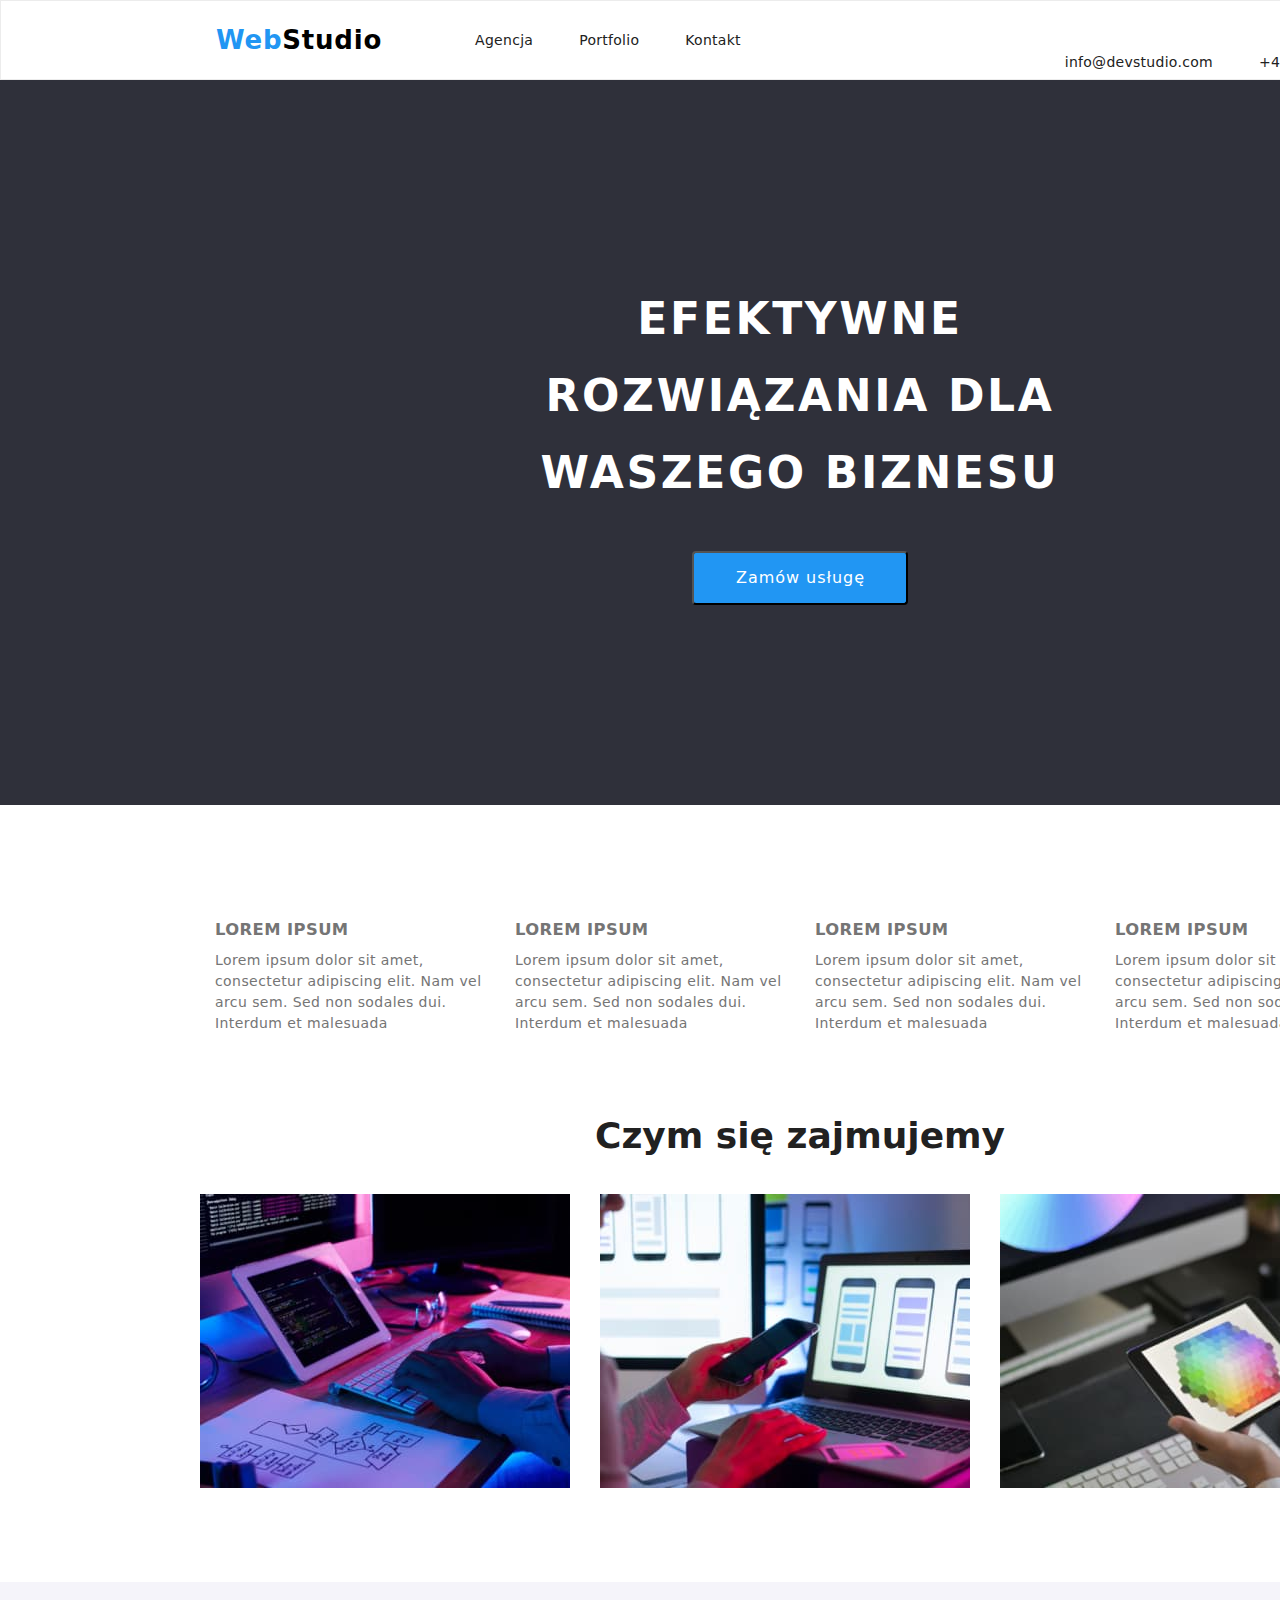
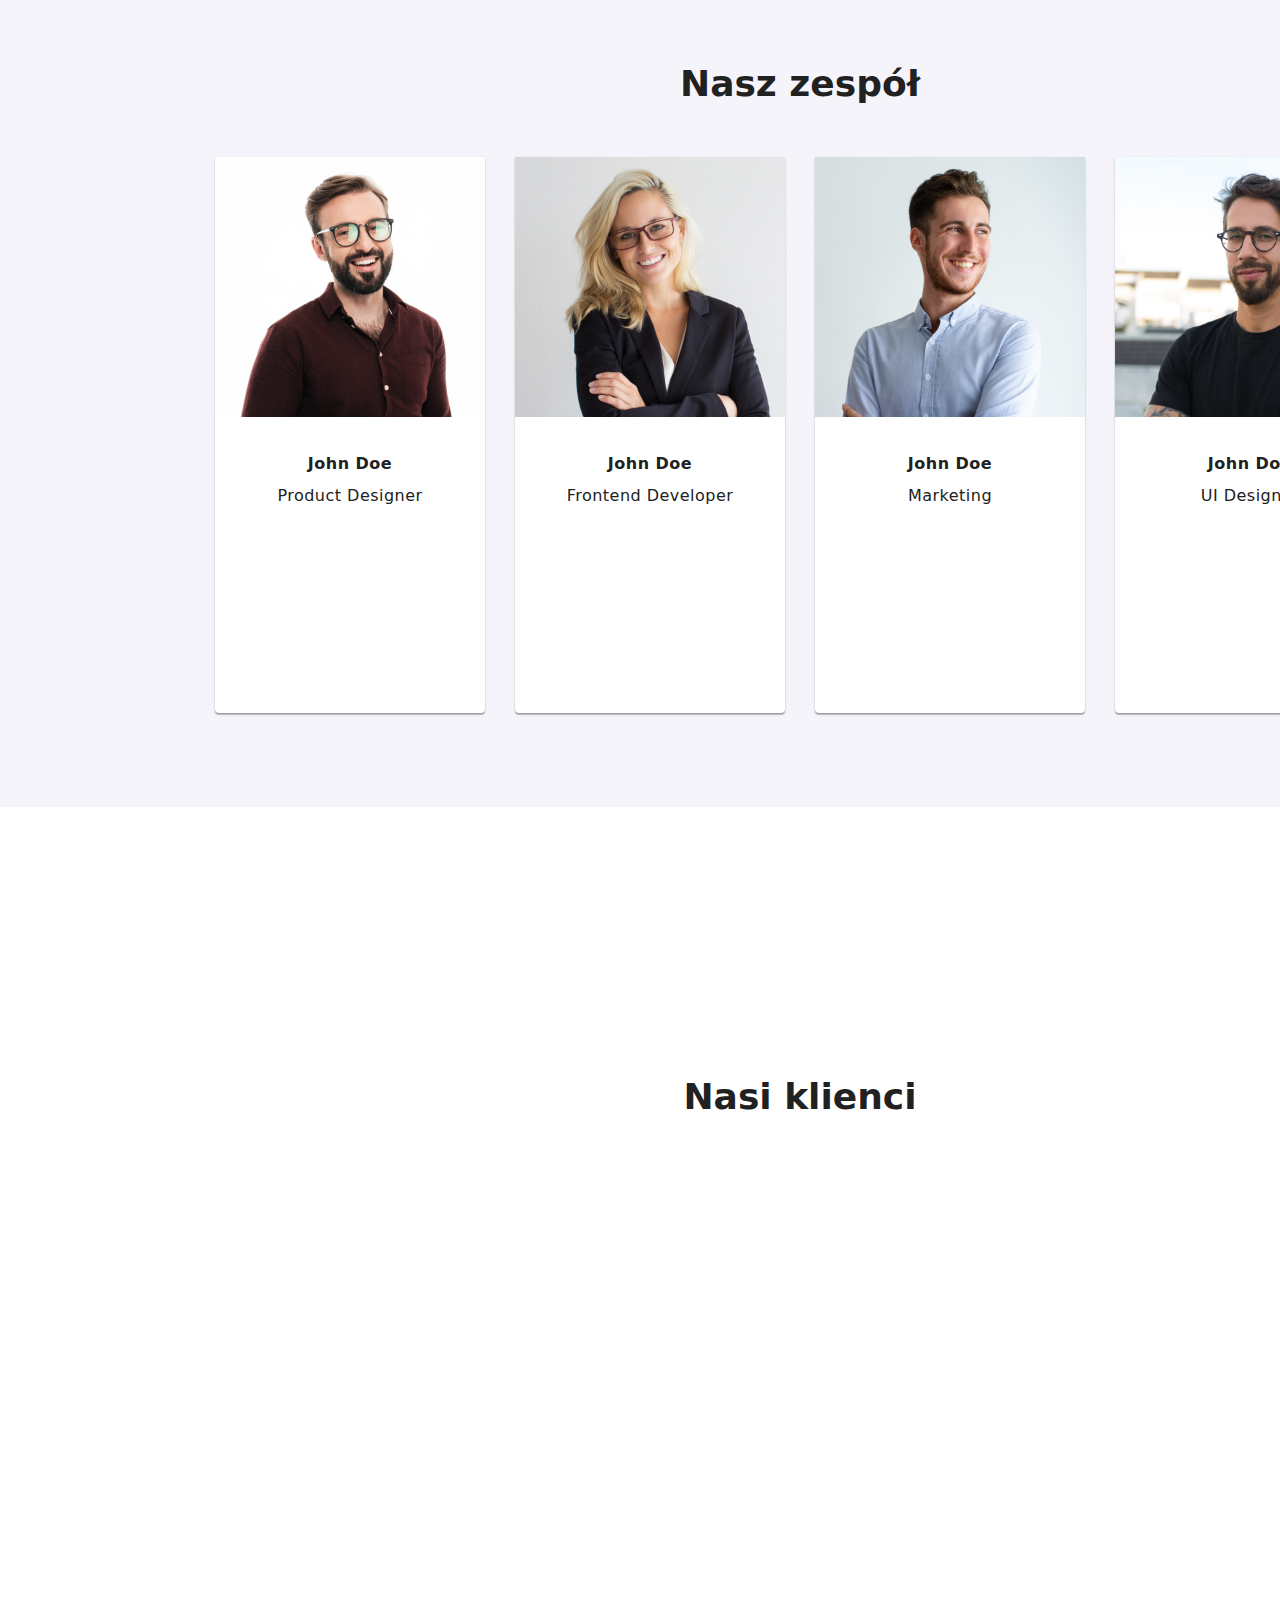
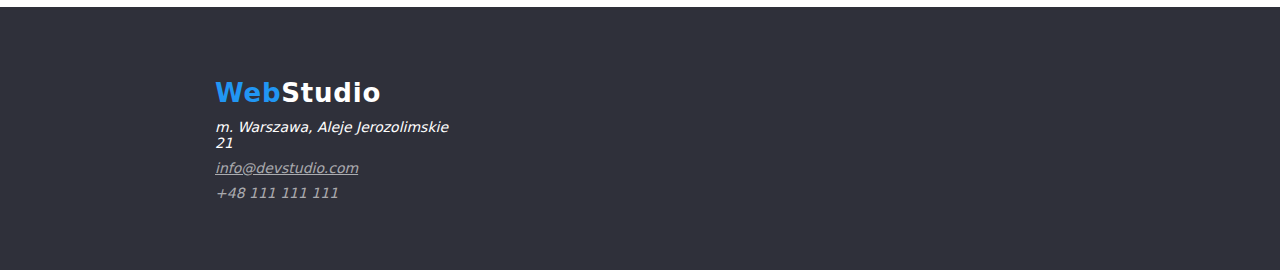
==== index.html @ 296b3e36 "hw4 update2" ====
<!DOCTYPE html>
<html lang="pl">
  <head>
    <meta charset="UTF-8" />
    <meta http-equiv="X-UA-Compatible" content="IE=edge" />
    <meta name="vievport" content="width=device-width, initial-scale=1.0" />
    <title>Studio</title>
    <link rel="preconnect" href="https://fonts.googleapis.com" />
    <link rel="preconnect" href="https://fonts.gstatic.com" crossorigin />
    <link
      href="https://fonts.googleapis.com/css2?family=Raleway:wght@700&family=Roboto:wght@400;500;700;900&display=swap"
      rel="stylesheet"
    />
    <link
      rel="stylesheet"
      href="https://cdnjs.cloudflare.com/ajax/libs/modern-normalize/1.1.0/modern-normalize.min.css"
      integrity="sha512-wpPYUAdjBVSE4KJnH1VR1HeZfpl1ub8YT/NKx4PuQ5NmX2tKuGu6U/JRp5y+Y8XG2tV+wKQpNHVUX03MfMFn9Q=="
      crossorigin="anonymous"
      referrerpolicy="no-referrer"
    />
    <link rel="stylesheet" href="./css/styles.css" />
    <link rel="stylesheet" href="./css/modern-normalize.min.css" />
  </head>

  <body>
    <header>
      <div class="navbar">
        <div class="logo-nav">
          <div class="logo-box">
            <a href="./index.html" class="top-brand-link"
              ><span class="brand-color">Web</span>Studio</a
            >
          </div>

          <nav class="nav-link-box">
            <a class="top-link" href="./index.html">Agencja</a>
            <a class="top-link" href="./portfolio.html">Portfolio</a>
            <a class="top-link" href="./kontakt">Kontakt</a>
          </nav>
        </div>
        <div class="contact-link-box">
          <div class="container">
            <svg class="icon" width="16" height="12">
              <use
                href="./goit-markup-hw-04/images/SVG/icons.svg#icon-envelope"
              ></use>
            </svg>
            <a class="top-link" href="mailto:info@devstudio.com"
              >info@devstudio.com</a
            >
          </div>
          <div>
            <svg class="icon" width="16" height="12">
              <use
                href="./goit-markup-hw-04/images/SVG/icons.svg#icon-smartphone"
              ></use>
            </svg>
            <a class="top-link" href="tel:0048111111111">+48111111111</a>
          </div>
        </div>
      </div>
    </header>

    <main>
      <section class="big-black-box">
        <div class="bigest-text">
          <h1>efektywne rozwiązania dla waszego biznesu</h1>
        </div>
        <button class="studio-button" type="button">Zamów usługę</button>
      </section>
      <section class="our-strengths">
        <div class="notes">
          <h3><b>LOREM IPSUM</b></h3>
          <p>
            Lorem ipsum dolor sit amet, consectetur adipiscing elit. Nam vel
            arcu sem. Sed non sodales dui. Interdum et malesuada
          </p>
        </div>
        <div class="notes">
          <h3><b>LOREM IPSUM</b></h3>
          <p>
            Lorem ipsum dolor sit amet, consectetur adipiscing elit. Nam vel
            arcu sem. Sed non sodales dui. Interdum et malesuada
          </p>
        </div>
        <div class="notes">
          <h3><b>LOREM IPSUM</b></h3>
          <p>
            Lorem ipsum dolor sit amet, consectetur adipiscing elit. Nam vel
            arcu sem. Sed non sodales dui. Interdum et malesuada
          </p>
        </div>
        <div class="notes">
          <h3><b>LOREM IPSUM</b></h3>
          <p>
            Lorem ipsum dolor sit amet, consectetur adipiscing elit. Nam vel
            arcu sem. Sed non sodales dui. Interdum et malesuada
          </p>
        </div>
      </section>
      <section class="workscope">
        <h2>Czym się zajmujemy</h2>
        <div class="list-of-activities">
          <img
            alt="programer-working-his-desk-office"
            width="370"
            height="294"
            src="images/main-page/n1.jpg"
          />

          <img
            alt="designers-are-developing-application-smartphones-team-creators-is-working-interface-mobile-phones"
            width="370"
            height="294"
            src="images/main-page/n2.jpg"
          />

          <img
            alt="creative-artist-web-design-with-working-colour-selection-graphic-tablet"
            width="370"
            height="294"
            src="images/main-page/n3.jpg"
          />
        </div>
      </section>

      <section class="our-crew">
        <h2>Nasz zespół</h2>
        <div class="list-of-our-crew">
          <div class="oc">
            <img
              alt="picture-of-a-man"
              width="270"
              height="260"
              src="images/main-page/img.jpg"
            />
            <h4>John Doe</h4>
            <p class="oct">Product Designer</p>
            <svg class="icon" width="20px" height="20px">
              <use
                href="./goit-markup-hw-04/images/SVG/icons.svg#icon-instagram-2"
              ></use>
            </svg>
            <svg class="icon" width="20px" height="16.25px">
              <use
                href="./goit-markup-hw-04/images/SVG/icons.svg#icon-twitter-1"
              ></use>
            </svg>
            <svg class="icon" width="10px" height="20px">
              <use
                href="./goit-markup-hw-04/images/SVG/icons.svg#icon-facebook-1"
              ></use>
            </svg>
            <svg class="icon" width="20px" height="20px">
              <use
                href="./goit-markup-hw-04/images/SVG/icons.svg#icon-linkedin-1"
              ></use>
            </svg>
          </div>
          <div class="oc">
            <img
              alt="picture-of-a-woman"
              width="270"
              height="260"
              src="images/main-page/img-1.jpg"
            />
            <h4>John Doe</h4>
            <p class="oct">Frontend Developer</p>
            <svg class="icon" width="20px" height="20px">
              <use
                href="./goit-markup-hw-04/images/SVG/icons.svg#icon-instagram-2"
              ></use>
            </svg>
            <svg class="icon" width="20px" height="16.25px">
              <use
                href="./goit-markup-hw-04/images/SVG/icons.svg#icon-twitter-1"
              ></use>
            </svg>
            <svg class="icon" width="10px" height="20px">
              <use
                href="./goit-markup-hw-04/images/SVG/icons.svg#icon-facebook-1"
              ></use>
            </svg>
            <svg class="icon" width="20px" height="20px">
              <use
                href="./goit-markup-hw-04/images/SVG/icons.svg#icon-linkedin-1"
              ></use>
            </svg>
          </div>
          <div class="oc">
            <img
              alt="picture-of-a-man2"
              width="270"
              height="260"
              src="images/main-page/img-2.jpg"
            />
            <h4>John Doe</h4>
            <p class="oct">Marketing</p>
            <svg class="icon" width="20px" height="20px">
              <use
                href="./goit-markup-hw-04/images/SVG/icons.svg#icon-instagram-2"
              ></use>
            </svg>
            <svg class="icon" width="20px" height="16.25px">
              <use
                href="./goit-markup-hw-04/images/SVG/icons.svg#icon-twitter-1"
              ></use>
            </svg>
            <svg class="icon" width="10px" height="20px">
              <use
                href="./goit-markup-hw-04/images/SVG/icons.svg#icon-facebook-1"
              ></use>
            </svg>
            <svg class="icon" width="20px" height="20px">
              <use
                href="./goit-markup-hw-04/images/SVG/icons.svg#icon-linkedin-1"
              ></use>
            </svg>
          </div>
          <div class="oc">
            <img
              alt="picture-of-a-man3"
              width="270"
              height="260"
              src="images/main-page/img-3.jpg"
            />
            <h4>John Doe</h4>
            <p class="oct">UI Designer</p>
            <svg class="icon" width="20px" height="20px">
              <use
                href="./goit-markup-hw-04/images/SVG/icons.svg#icon-instagram-2"
              ></use>
            </svg>
            <svg class="icon" width="20px" height="16.25px">
              <use
                href="./goit-markup-hw-04/images/SVG/icons.svg#icon-twitter-1"
              ></use>
            </svg>
            <svg class="icon" width="10px" height="20px">
              <use
                href="./goit-markup-hw-04/images/SVG/icons.svg#icon-facebook-1"
              ></use>
            </svg>
            <svg class="icon" width="20px" height="20px">
              <use
                href="./goit-markup-hw-04/images/SVG/icons.svg#icon-linkedin-1"
              ></use>
            </svg>
          </div>
        </div>
      </section>
      
      <section class="our-customers">
        <h2>Nasi klienci</h2>
        <div class="container">
          <svg class="icon" width="106px" height="60px">
            <use
              href="./goit-markup-hw-04/images/SVG/icons.svg#icon-Logo"
            ></use>
          </svg>
          <svg class="icon" width="106px" height="60px">
            <use
              href="./goit-markup-hw-04/images/SVG/icons.svg#icon-Logo-1"
            ></use>
          </svg>
          <svg class="icon" width="106px" height="60px">
            <use
              href="./goit-markup-hw-04/images/SVG/icons.svg#icon-Logo-2"
            ></use>
          </svg>
          <svg class="icon" width="106px" height="60px">
            <use
              href="./goit-markup-hw-04/images/SVG/icons.svg#icon-Logo-3"
            ></use>
          </svg>
          <svg class="icon" width="106px" height="60px">
            <use
              href="./goit-markup-hw-04/images/SVG/icons.svg#icon-Logo-4"
            ></use>
          </svg>
          <svg class="icon" width="106px" height="60px">
            <use
              href="./goit-markup-hw-04/images/SVG/icons.svg#icon-Logo-5"
            ></use>
          </svg>
        </div>
      </section>
    </main>
    <footer class="little-black-box">
      <div class="container">
        <div class="bottom-things">
          <a href="./index.html" class="bottom-brand-link"
            ><span class="brand-color">Web</span>Studio</a
          >
          <address>
            <p style="color: #ffffff">m. Warszawa, Aleje Jerozolimskie 21</p>
            <p>
              <a
                class="bottom-link"
                style="text-decoration: underline"
                href="mailto:info@devstudio.com"
                >info@devstudio.com</a
              >
            </p>
            <p>
              <a class="bottom-link" href="tel:0048111111111"
                >+48 111 111 111</a
              >
            </p>
          </address>
        </div>
      </div>
    </footer>
  </body>
</html>
---- css/styles.css ----
:root {
  --main-font-color: #212121;
  --secondary-font-color: #757575;
  --brand-color: #2196f3;
  --logo-black-font-color: #000000;
  --logo-white-font-color: #ffffff;
  --black-box-color: #2f303a;
  --our-crew-background: #f5f4fa;
  --focus-color: palevioletred;
  --footer-contact-link-color: #ffffff99;
  --navbar-border-color: #ececec;
}

* {
  box-sizing: border-box;
  margin: 0px;
}

body {
  color: var(--main-font-color);
  font-family: "Roboto", sans-serif;
  font-size: 14px;
  line-height: 16px;
  min-height: 100%;
  width: 1600px;
  margin: 0 auto;
}

.container {
  margin: 0px auto;
  max-width: 1200px;
}

ul {
  list-style-type: none;
}

h1 {
  text-transform: uppercase;
  letter-spacing: 0.06em;
  text-align: center;
  font-weight: 900;
  font-size: 44px;
  line-height: 1.75em;
  color: var(--logo-white-font-color);
}

h2 {
  text-align: center;
  font-size: 36px;
  padding-top: 94px;
  padding-bottom: 50px;
  margin: 0px;
}
h3 {
  text-align: left;
  padding-bottom: 10px;
  text-decoration: solid;
  padding-top: 20px;
}
h4 {
  margin-top: 30px;
  margin-bottom: 10px;
  text-decoration: solid;
}
/*navbar and links start*/

.navbar {
  display: flex;
  flex-direction: row;
  justify-content: space-between;

  align-items: center;
  height: 80px;
  border: 1px solid var(--navbar-border-color);
  margin: 0;
}
.contact-link-box {
  display: flex;
  padding: 0px 227px;
  column-gap: 46px;
  font-weight: 500;
  letter-spacing: 0.02em;
}
.contact-link-box a {
  color: var(--main-font-color);
}
.nav-link-box {
  display: flex;
  flex-direction: row;
  align-items: flex-end;
  column-gap: 46px;
  font-weight: 500;
  letter-spacing: 0.02em;
  margin: 0;
  padding-left: 93px;
}
.nav-link-box a {
  color: var(--main-font-color);
}

.top-brand-link {
  font-weight: 700;
  font-size: 26px;
  line-height: 2em;
  letter-spacing: 0.03em;
  color: var(--logo-black-font-color);
}
.bottom-brand-link {
  text-decoration: none;
  font-weight: 700;
  font-size: 26px;
  line-height: 2em;
  letter-spacing: 0.03em;
  color: var(--logo-white-font-color);
}

.top-link {
  text-decoration: none;
}
a.top-link:hover {
  color: var(--brand-color);
}
a.top-link:active {
  color: var(--brand-color);
}
a.top-link:focus {
  color: var(--focus-color);
}

a.bottom-link {
  color: var(--footer-contact-link-color);
  text-decoration: none;
}
a.bottom-link:hover {
  color: var(--brand-color);
}
a.bottom-link:active {
  color: var(--brand-color);
}
a.bottom-link:focus {
  color: var(--focus-color);
}

.logo-box a {
  display: flex;
  align-items: center;
  text-decoration: none;
  padding-left: 215px;

  /*padding-top: 24px;
  padding-bottom: 25px;
  padding-left: 15px;
  width: 145px;
  height: 31px;*/
}
.logo-nav {
  display: flex;
  flex-direction: row;
  align-items: center;
}

.navbar .nav-link-box a {
  display: flex;
  flex-direction: row;
  text-decoration: none;
}
/*navbar and links end*/

/*logo start*/

.brand-color {
  color: var(--brand-color);
}

/*Main start */

.big-black-box {
  display: flex;
  flex-direction: column;
  align-items: center;
  margin: 0 auto;
  background: var(--black-box-color);
  padding: 200px 452px 200px 452px;
  row-gap: 40px;
}

.bigest-text {
  display: flex;
  justify-content: center;

  flex-wrap: wrap-reverse;
}

.studio-button {
  padding: 10px 41px 10px 42px;
  letter-spacing: 0.06em;
  border-radius: 4px;
  font-size: 16px;
  line-height: 1.87em;
  background-color: var(--brand-color);
  color: var(--logo-white-font-color);
  cursor: pointer;
}
/*button end*/

/*our strengths and workscope start*/

/*our-strengths start*/

.our-strengths {
  display: flex;
  flex-direction: row;
  padding: 94px 215px 94px 215px;
  padding-bottom: 0px;
  line-height: 1.5em;
  letter-spacing: 0.03em;
  column-gap: 30px;
  justify-content: center;
  text-decoration: none;
  color: var(--secondary-font-color);
}
.notes {
  align-content: center;
}

/*workscope start*/
.workscope {
  display: flex;
  flex-direction: column;
  width: 1200px;
  margin: 0 auto;
}
.list-of-activities {
  display: flex;
  flex-direction: row;
  column-gap: 30px;
  padding-bottom: 94px;
}
/*workscope end*/

/*our strengths and workscope end*/

/*our-crew start*/

.our-crew {
  display: flex;
  flex-direction: column;
  justify-content: center;
  align-items: center;
  margin: 0 auto;
  background: var(--our-crew-background);
}

.list-of-our-crew {
  display: flex;
  flex-direction: row;
}
.oc {
  text-align: center;
  margin: 15px;
  margin-bottom: 94px;
  font-size: 16px;
  line-height: 1.37em;
  letter-spacing: 0.03em;

  background: var(--logo-white-font-color);
  box-shadow: 0px 1px 3px rgba(0, 0, 0, 0.12), 0px 1px 1px rgba(0, 0, 0, 0.14),
    0px 2px 1px rgba(0, 0, 0, 0.2);
  border-radius: 0px 0px 4px 4px;
}
.oct {
  margin-bottom: 30px;
}
/*our-crew end*/

/*Our customers start*/

.our-customers {
  padding-top: 94px;
  padding-bottom: 94px;
  margin-top: 94px;
  margin-bottom: 94px;
}

/*Our customers end*/

/*footer start*/

.little-black-box {
  display: flex;
  flex-direction: column;
  justify-content: center;
  align-items: center;
  text-decoration: none;
  background: var(--black-box-color);
}
.bottom-things {
  display: flex;
  flex-direction: column;
  padding: 60px 939px 60px 15px;
}

.bottom-things p {
  padding-bottom: 9px;
}
/*------

only portfolio styles start

*/
------




/*buttons start*/



/*buttons end*/

/*projects start*/

.projects-box {
  display: flex;
  flex-direction: column;
  padding-bottom: 40px;
}
.line-of-projects {
  display: flex;
  flex-direction: row;
  column-gap: 30px;
}
.project-block {
  display: flex;
  flex-direction: column;
  align-items: flex-start;
  margin-bottom: 50px;
  border: 1px solid #eeeeee;
}

.pbt {
  margin-bottom: 20px;
  padding-left: 24px;
}

.portfolio-page-buttons {
  padding-left: 310px;
}

.portfolio-page-buttons li {
  display: inline-block;
  line-height: 1.62em;
  letter-spacing: 0.03em;
  cursor: pointer;
  padding-top: 94px;
  padding-bottom: 50px;

  border: none;
  text-decoration: none;
  text-align: center;
  color: var(--logo-white-font-color);
  transition-duration: 0.3s;
}
.portfolio-page-buttons li :hover {
  background-color: var(--brand-color);
  color: var(--logo-white-font-color);
  border-color: var(--brand-color);
  border: 0px;
}
.filter-btn {
  padding: 6px 22px 6px 22px;
  border: none;
  margin-left: 8px;
  border-radius: 4px;
  box-shadow: 0px 3px 1px rgba(0, 0, 0, 0.1), 0px 1px 2px rgba(0, 0, 0, 0.08),
    0px 2px 2px rgba(0, 0, 0, 0.12);
}
/*projects end*/

/*icons start*/

.icon {
  display: flex;
  flex-direction: row;
  justify-content: center;
  align-items: center;
  height: 44px;
  width: 44px;
  border-radius: 50%;
  background-size: contain;
  background-position: center;
  background-repeat: no-repeat;

  cursor: pointer;
  transition-duration: 0.3s;
  fill: var(--secondary-font-color);
}

.icon:hover {
  fill: var(--brand-color);
}
/*icons end*/
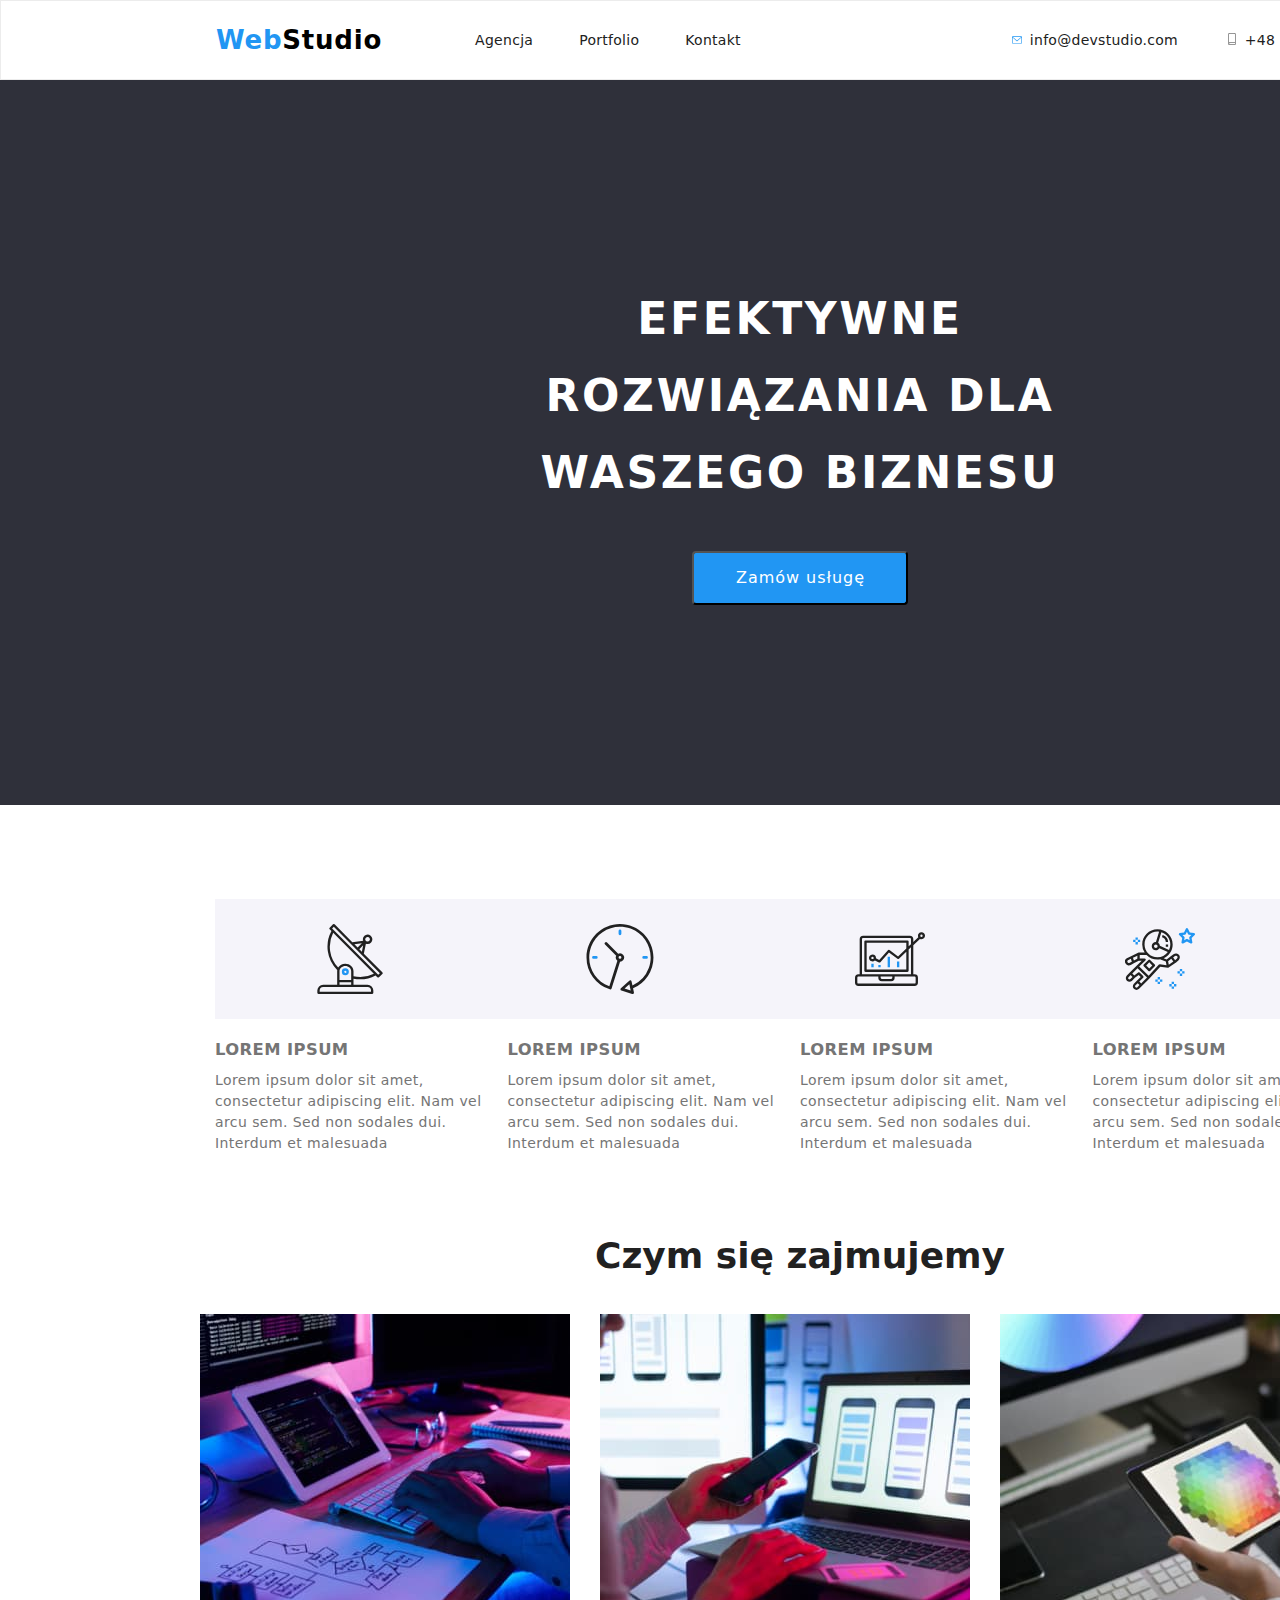
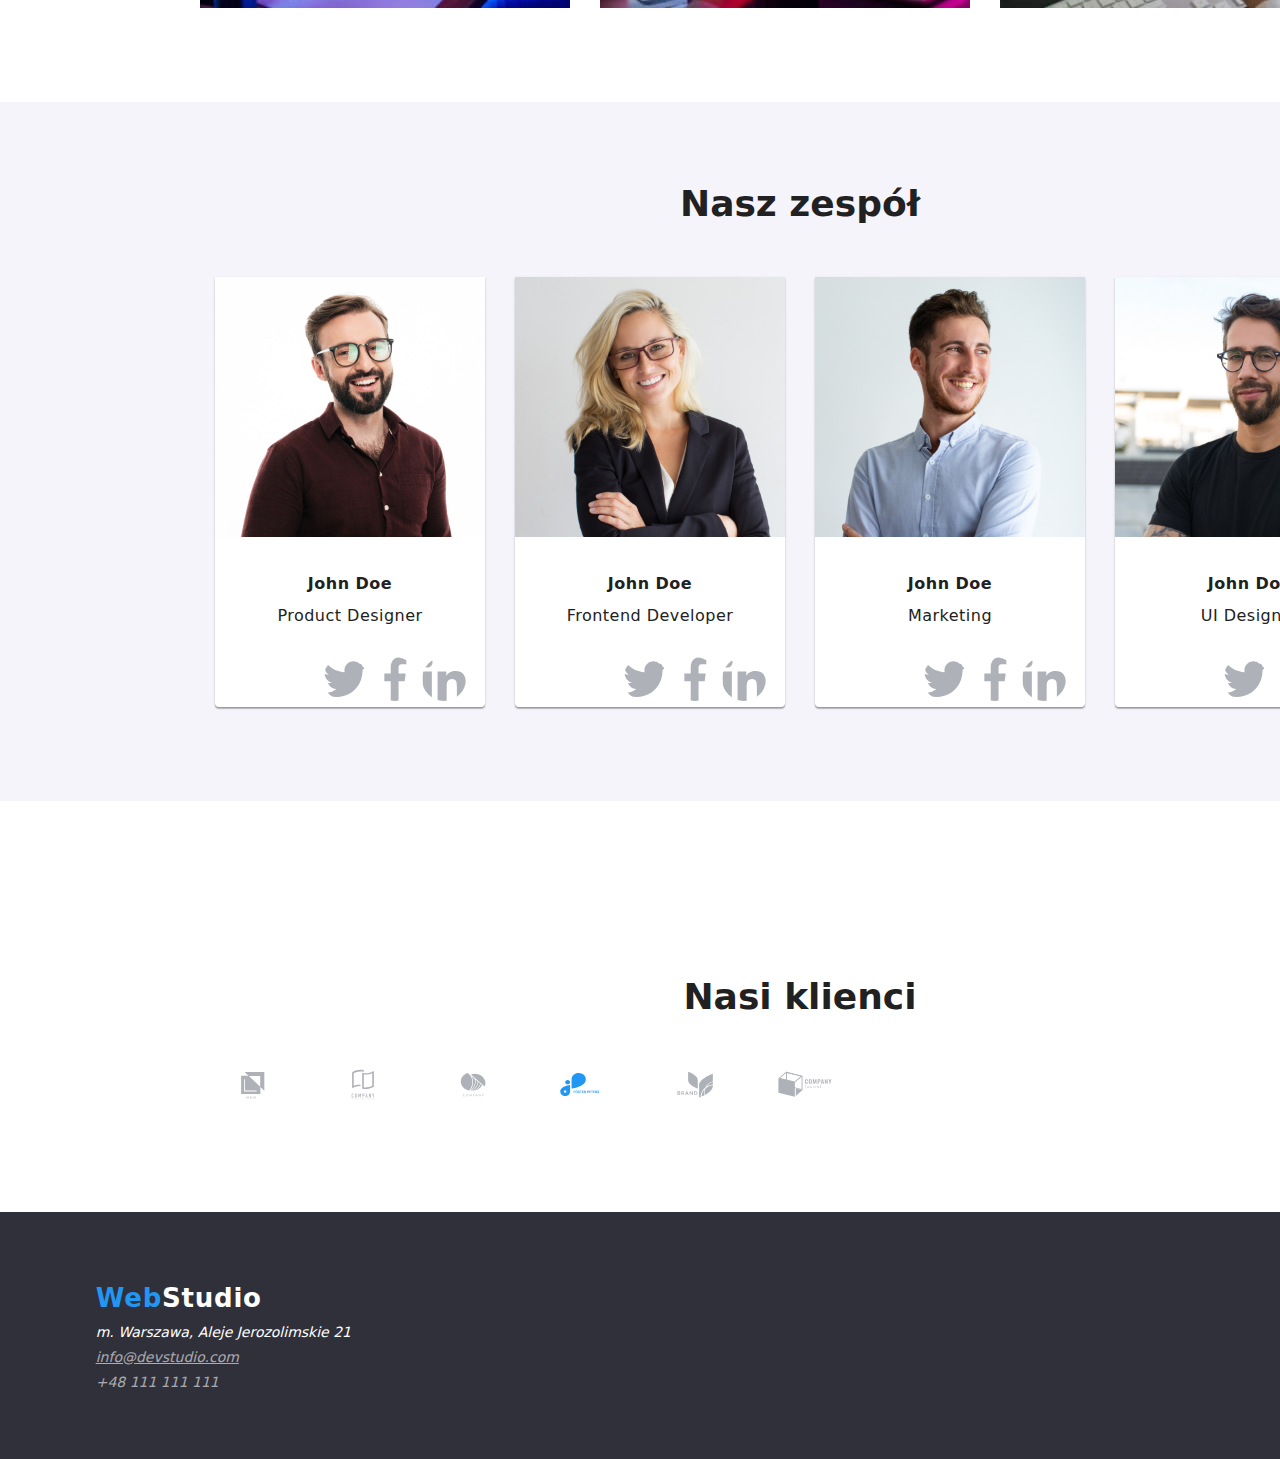
==== commit 1728f1c9: "hw4 update3" ====
--- a/index.html
+++ b/index.html
@@ -40,22 +40,18 @@
         </div>
         <div class="contact-link-box">
           <div class="container">
-            <svg class="icon" width="16" height="12">
-              <use
-                href="./goit-markup-hw-04/images/SVG/icons.svg#icon-envelope"
-              ></use>
+            <svg class="icon-contact-link" width="16px" height="10px">
+              <use href="./images/svg/icons.svg#icon-envelope"></use>
             </svg>
             <a class="top-link" href="mailto:info@devstudio.com"
               >info@devstudio.com</a
             >
           </div>
           <div>
-            <svg class="icon" width="16" height="12">
-              <use
-                href="./goit-markup-hw-04/images/SVG/icons.svg#icon-smartphone"
-              ></use>
-            </svg>
-            <a class="top-link" href="tel:0048111111111">+48111111111</a>
+            <svg class="icon-contact-link" width="16" height="12">
+              <use href="./images/svg/icons.svg#icon-smartphone"></use>
+            </svg>
+            <a class="top-link" href="tel:0048111111111">+48 111 111 111</a>
           </div>
         </div>
       </div>
@@ -68,7 +64,38 @@
         </div>
         <button class="studio-button" type="button">Zamów usługę</button>
       </section>
+
       <section class="our-strengths">
+        <ul class="list-of-rectangles">
+          <li class="rectangle-1">
+            <svg class="icon-our-strengths">
+              <use href="./images/svg/icons.svg#icon-antenna-1"></use>
+            </svg>
+          </li>
+          <li class="rectangle-2">
+            <svg class="icon-our-strengths">
+              <use href="./images/svg/icons.svg#icon-clock-1"></use>
+            </svg>
+          </li>
+          <li class="rectangle-3">
+            <svg class="icon-our-strengths">
+              <use href="./images/svg/icons.svg#icon-diagram-1"></use>
+            </svg>
+          </li>
+          <li class="rectangle-4">
+            <svg class="icon-our-strengths">
+              <use href="./images/svg/icons.svg#icon-astronaut-1"></use>
+            </svg>
+          </li>
+        </ul>
+        <div class="list-of-notes">
+          <div class="notes">
+          <h3><b>LOREM IPSUM</b></h3>
+          <p>
+            Lorem ipsum dolor sit amet, consectetur adipiscing elit. Nam vel
+            arcu sem. Sed non sodales dui. Interdum et malesuada
+          </p>
+        </div>
         <div class="notes">
           <h3><b>LOREM IPSUM</b></h3>
           <p>
@@ -90,13 +117,8 @@
             arcu sem. Sed non sodales dui. Interdum et malesuada
           </p>
         </div>
-        <div class="notes">
-          <h3><b>LOREM IPSUM</b></h3>
-          <p>
-            Lorem ipsum dolor sit amet, consectetur adipiscing elit. Nam vel
-            arcu sem. Sed non sodales dui. Interdum et malesuada
-          </p>
-        </div>
+      </div>
+        
       </section>
       <section class="workscope">
         <h2>Czym się zajmujemy</h2>
@@ -136,26 +158,29 @@
             />
             <h4>John Doe</h4>
             <p class="oct">Product Designer</p>
-            <svg class="icon" width="20px" height="20px">
-              <use
-                href="./goit-markup-hw-04/images/SVG/icons.svg#icon-instagram-2"
-              ></use>
-            </svg>
-            <svg class="icon" width="20px" height="16.25px">
-              <use
-                href="./goit-markup-hw-04/images/SVG/icons.svg#icon-twitter-1"
-              ></use>
-            </svg>
-            <svg class="icon" width="10px" height="20px">
-              <use
-                href="./goit-markup-hw-04/images/SVG/icons.svg#icon-facebook-1"
-              ></use>
-            </svg>
-            <svg class="icon" width="20px" height="20px">
-              <use
-                href="./goit-markup-hw-04/images/SVG/icons.svg#icon-linkedin-1"
-              ></use>
-            </svg>
+            <ul>
+              <li>
+                <svg class="icon-social-media" width="20px" height="20px">
+                  <use href="./images/svg/icons.svg#icon-instagram-2"></use>
+                </svg>
+              </li>
+              <li>
+                <svg class="icon-social-media" width="20px" height="16.25px">
+                  <use href="./images/svg/icons.svg#icon-twitter-1"></use>
+                </svg>
+              </li>
+              <li>
+                <svg class="icon-social-media" width="10px" height="20px">
+                  <use href="./images/svg/icons.svg#icon-facebook-1"></use>
+                </svg>
+              </li>
+
+              <li>
+                <svg class="icon-social-media" width="20px" height="20px">
+                  <use href="./images/svg/icons.svg#icon-linkedin-1"></use>
+                </svg>
+              </li>
+            </ul>
           </div>
           <div class="oc">
             <img
@@ -166,26 +191,29 @@
             />
             <h4>John Doe</h4>
             <p class="oct">Frontend Developer</p>
-            <svg class="icon" width="20px" height="20px">
-              <use
-                href="./goit-markup-hw-04/images/SVG/icons.svg#icon-instagram-2"
-              ></use>
-            </svg>
-            <svg class="icon" width="20px" height="16.25px">
-              <use
-                href="./goit-markup-hw-04/images/SVG/icons.svg#icon-twitter-1"
-              ></use>
-            </svg>
-            <svg class="icon" width="10px" height="20px">
-              <use
-                href="./goit-markup-hw-04/images/SVG/icons.svg#icon-facebook-1"
-              ></use>
-            </svg>
-            <svg class="icon" width="20px" height="20px">
-              <use
-                href="./goit-markup-hw-04/images/SVG/icons.svg#icon-linkedin-1"
-              ></use>
-            </svg>
+            <ul>
+              <li>
+                <svg class="icon-social-media" width="20px" height="20px">
+                  <use href="./images/svg/icons.svg#icon-instagram-2"></use>
+                </svg>
+              </li>
+              <li>
+                <svg class="icon-social-media" width="20px" height="16.25px">
+                  <use href="./images/svg/icons.svg#icon-twitter-1"></use>
+                </svg>
+              </li>
+              <li>
+                <svg class="icon-social-media" width="10px" height="20px">
+                  <use href="./images/svg/icons.svg#icon-facebook-1"></use>
+                </svg>
+              </li>
+
+              <li>
+                <svg class="icon-social-media" width="20px" height="20px">
+                  <use href="./images/svg/icons.svg#icon-linkedin-1"></use>
+                </svg>
+              </li>
+            </ul>
           </div>
           <div class="oc">
             <img
@@ -196,26 +224,29 @@
             />
             <h4>John Doe</h4>
             <p class="oct">Marketing</p>
-            <svg class="icon" width="20px" height="20px">
-              <use
-                href="./goit-markup-hw-04/images/SVG/icons.svg#icon-instagram-2"
-              ></use>
-            </svg>
-            <svg class="icon" width="20px" height="16.25px">
-              <use
-                href="./goit-markup-hw-04/images/SVG/icons.svg#icon-twitter-1"
-              ></use>
-            </svg>
-            <svg class="icon" width="10px" height="20px">
-              <use
-                href="./goit-markup-hw-04/images/SVG/icons.svg#icon-facebook-1"
-              ></use>
-            </svg>
-            <svg class="icon" width="20px" height="20px">
-              <use
-                href="./goit-markup-hw-04/images/SVG/icons.svg#icon-linkedin-1"
-              ></use>
-            </svg>
+            <ul>
+              <li>
+                <svg class="icon-social-media" width="20px" height="20px">
+                  <use href="./images/svg/icons.svg#icon-instagram-2"></use>
+                </svg>
+              </li>
+              <li>
+                <svg class="icon-social-media" width="20px" height="16.25px">
+                  <use href="./images/svg/icons.svg#icon-twitter-1"></use>
+                </svg>
+              </li>
+              <li>
+                <svg class="icon-social-media" width="10px" height="20px">
+                  <use href="./images/svg/icons.svg#icon-facebook-1"></use>
+                </svg>
+              </li>
+
+              <li>
+                <svg class="icon-social-media" width="20px" height="20px">
+                  <use href="./images/svg/icons.svg#icon-linkedin-1"></use>
+                </svg>
+              </li>
+            </ul>
           </div>
           <div class="oc">
             <img
@@ -226,89 +257,102 @@
             />
             <h4>John Doe</h4>
             <p class="oct">UI Designer</p>
-            <svg class="icon" width="20px" height="20px">
-              <use
-                href="./goit-markup-hw-04/images/SVG/icons.svg#icon-instagram-2"
-              ></use>
-            </svg>
-            <svg class="icon" width="20px" height="16.25px">
-              <use
-                href="./goit-markup-hw-04/images/SVG/icons.svg#icon-twitter-1"
-              ></use>
-            </svg>
-            <svg class="icon" width="10px" height="20px">
-              <use
-                href="./goit-markup-hw-04/images/SVG/icons.svg#icon-facebook-1"
-              ></use>
-            </svg>
-            <svg class="icon" width="20px" height="20px">
-              <use
-                href="./goit-markup-hw-04/images/SVG/icons.svg#icon-linkedin-1"
-              ></use>
-            </svg>
-          </div>
-        </div>
-      </section>
-      
+            <ul>
+              <li>
+                <svg class="icon-social-media" width="20px" height="20px">
+                  <use href="./images/svg/icons.svg#icon-instagram-2"></use>
+                </svg>
+              </li>
+              <li>
+                <svg class="icon-social-media" width="20px" height="16.25px">
+                  <use href="./images/svg/icons.svg#icon-twitter-1"></use>
+                </svg>
+              </li>
+              <li>
+                <svg class="icon-social-media" width="10px" height="20px">
+                  <use href="./images/svg/icons.svg#icon-facebook-1"></use>
+                </svg>
+              </li>
+
+              <li>
+                <svg class="icon-social-media" width="20px" height="20px">
+                  <use href="./images/svg/icons.svg#icon-linkedin-1"></use>
+                </svg>
+              </li>
+            </ul>
+          </div>
+        </div>
+      </section>
+
       <section class="our-customers">
         <h2>Nasi klienci</h2>
         <div class="container">
-          <svg class="icon" width="106px" height="60px">
-            <use
-              href="./goit-markup-hw-04/images/SVG/icons.svg#icon-Logo"
-            ></use>
-          </svg>
-          <svg class="icon" width="106px" height="60px">
-            <use
-              href="./goit-markup-hw-04/images/SVG/icons.svg#icon-Logo-1"
-            ></use>
-          </svg>
-          <svg class="icon" width="106px" height="60px">
-            <use
-              href="./goit-markup-hw-04/images/SVG/icons.svg#icon-Logo-2"
-            ></use>
-          </svg>
-          <svg class="icon" width="106px" height="60px">
-            <use
-              href="./goit-markup-hw-04/images/SVG/icons.svg#icon-Logo-3"
-            ></use>
-          </svg>
-          <svg class="icon" width="106px" height="60px">
-            <use
-              href="./goit-markup-hw-04/images/SVG/icons.svg#icon-Logo-4"
-            ></use>
-          </svg>
-          <svg class="icon" width="106px" height="60px">
-            <use
-              href="./goit-markup-hw-04/images/SVG/icons.svg#icon-Logo-5"
-            ></use>
+          <svg class="icon-our-customers" width="106px" height="60px">
+            <use href="./images/svg/icons.svg#icon-Logo"></use>
+          </svg>
+          <svg class="icon-our-customers" width="106px" height="60px">
+            <use href="./images/svg/icons.svg#icon-Logo-1"></use>
+          </svg>
+          <svg class="icon-our-customers" width="106px" height="60px">
+            <use href="./images/svg/icons.svg#icon-Logo-2"></use>
+          </svg>
+          <svg class="icon-our-customers" width="106px" height="60px">
+            <use href="./images/svg/icons.svg#icon-Logo-3"></use>
+          </svg>
+          <svg class="icon-our-customers" width="106px" height="60px">
+            <use href="./images/svg/icons.svg#icon-Logo-4"></use>
+          </svg>
+          <svg class="icon-our-customers" width="106px" height="60px">
+            <use href="./images/svg/icons.svg#icon-Logo-5"></use>
           </svg>
         </div>
       </section>
     </main>
     <footer class="little-black-box">
-      <div class="container">
-        <div class="bottom-things">
-          <a href="./index.html" class="bottom-brand-link"
-            ><span class="brand-color">Web</span>Studio</a
-          >
-          <address>
-            <p style="color: #ffffff">m. Warszawa, Aleje Jerozolimskie 21</p>
-            <p>
-              <a
-                class="bottom-link"
-                style="text-decoration: underline"
-                href="mailto:info@devstudio.com"
-                >info@devstudio.com</a
-              >
-            </p>
-            <p>
-              <a class="bottom-link" href="tel:0048111111111"
-                >+48 111 111 111</a
-              >
-            </p>
-          </address>
-        </div>
+      <div class="bottom-things">
+        <a href="./index.html" class="bottom-brand-link"
+          ><span class="brand-color">Web</span>Studio</a
+        >
+        <address>
+          <p style="color: #ffffff">m. Warszawa, Aleje Jerozolimskie 21</p>
+          <p>
+            <a
+              class="bottom-link"
+              style="text-decoration: underline"
+              href="mailto:info@devstudio.com"
+              >info@devstudio.com</a
+            >
+          </p>
+          <p>
+            <a class="bottom-link" href="tel:0048111111111">+48 111 111 111</a>
+          </p>
+        </address>
+      </div>
+      <div class="join-us">
+        <h4>dołącz do nas</h4>
+        <ul>
+          <li>
+            <svg class="icon-social-media" width="2.4px" height="2.4px">
+              <use href="./images/svg/icons.svg#icon-instagram-2"></use>
+            </svg>
+          </li>
+          <li>
+            <svg class="icon-social-media" width="20px" height="16.25px">
+              <use href="./images/svg/icons.svg#icon-twitter-1"></use>
+            </svg>
+          </li>
+          <li>
+            <svg class="icon-social-media" width="10px" height="20px">
+              <use href="./images/svg/icons.svg#icon-facebook-1"></use>
+            </svg>
+          </li>
+
+          <li>
+            <svg class="icon-social-media" width="20px" height="20px">
+              <use href="./images/svg/icons.svg#icon-linkedin-1"></use>
+            </svg>
+          </li>
+        </ul>
       </div>
     </footer>
   </body>
--- a/css/styles.css
+++ b/css/styles.css
@@ -9,6 +9,7 @@
   --focus-color: palevioletred;
   --footer-contact-link-color: #ffffff99;
   --navbar-border-color: #ececec;
+  --icon-color: #afb1b8;
 }
 
 * {
@@ -18,7 +19,7 @@
 
 body {
   color: var(--main-font-color);
-  font-family: "Roboto", sans-serif;
+
   font-size: 14px;
   line-height: 16px;
   min-height: 100%;
@@ -75,6 +76,7 @@
   border: 1px solid var(--navbar-border-color);
   margin: 0;
 }
+
 .contact-link-box {
   display: flex;
   padding: 0px 227px;
@@ -85,6 +87,7 @@
 .contact-link-box a {
   color: var(--main-font-color);
 }
+
 .nav-link-box {
   display: flex;
   flex-direction: row;
@@ -142,6 +145,10 @@
   color: var(--focus-color);
 }
 
+.brand-color {
+  color: var(--brand-color);
+}
+
 .logo-box a {
   display: flex;
   align-items: center;
@@ -165,13 +172,10 @@
   flex-direction: row;
   text-decoration: none;
 }
+
 /*navbar and links end*/
 
 /*logo start*/
-
-.brand-color {
-  color: var(--brand-color);
-}
 
 /*Main start */
 
@@ -202,29 +206,80 @@
   color: var(--logo-white-font-color);
   cursor: pointer;
 }
+
 /*button end*/
 
-/*our strengths and workscope start*/
-
 /*our-strengths start*/
 
 .our-strengths {
   display: flex;
-  flex-direction: row;
+  flex-direction: column;
   padding: 94px 215px 94px 215px;
   padding-bottom: 0px;
+  margin: 0 auto;
   line-height: 1.5em;
   letter-spacing: 0.03em;
-  column-gap: 30px;
-  justify-content: center;
   text-decoration: none;
   color: var(--secondary-font-color);
 }
+
+.list-of-rectangles {
+  display: flex;
+  padding: 0px;
+}
+.rectangle-1 {
+  height: 120px;
+  width: 270px;
+  background-color: var(--our-crew-background);
+  display: flex;
+  justify-content: center;
+  align-items: center;
+}
+.rectangle-2 {
+  height: 120px;
+  width: 270px;
+  background-color: var(--our-crew-background);
+  display: flex;
+  justify-content: center;
+  align-items: center;
+}
+.rectangle-3 {
+  height: 120px;
+  width: 270px;
+  background-color: var(--our-crew-background);
+  display: flex;
+  justify-content: center;
+  align-items: center;
+}
+.rectangle-4 {
+  height: 120px;
+  width: 270px;
+  background-color: var(--our-crew-background);
+  display: flex;
+  justify-content: center;
+  align-items: center;
+}
+
+.icon-our-strengths {
+  display: inline-flex;
+  flex-direction: row;
+  justify-content: center;
+  align-items: center;
+  height: 70px;
+  width: 70px;
+}
+
 .notes {
-  align-content: center;
-}
+  display: inline-block;
+}
+.list-of-notes {
+display: flex;
+}
+
+/*our-strengths start*/
 
 /*workscope start*/
+
 .workscope {
   display: flex;
   flex-direction: column;
@@ -250,6 +305,11 @@
   align-items: center;
   margin: 0 auto;
   background: var(--our-crew-background);
+}
+.our-crew li {
+  display: inline-flex;
+  list-style: none;
+  align-items: center;
 }
 
 .list-of-our-crew {
@@ -263,7 +323,6 @@
   font-size: 16px;
   line-height: 1.37em;
   letter-spacing: 0.03em;
-
   background: var(--logo-white-font-color);
   box-shadow: 0px 1px 3px rgba(0, 0, 0, 0.12), 0px 1px 1px rgba(0, 0, 0, 0.14),
     0px 2px 1px rgba(0, 0, 0, 0.2);
@@ -279,8 +338,6 @@
 .our-customers {
   padding-top: 94px;
   padding-bottom: 94px;
-  margin-top: 94px;
-  margin-bottom: 94px;
 }
 
 /*Our customers end*/
@@ -289,7 +346,7 @@
 
 .little-black-box {
   display: flex;
-  flex-direction: column;
+  flex-direction: row;
   justify-content: center;
   align-items: center;
   text-decoration: none;
@@ -300,10 +357,29 @@
   flex-direction: column;
   padding: 60px 939px 60px 15px;
 }
-
 .bottom-things p {
   padding-bottom: 9px;
 }
+
+.join-us {
+  display: flex;
+  flex-direction: column;
+  align-items: center;
+  color: var(--logo-white-font-color);
+  text-transform: uppercase;
+}
+.join-us li {
+  display: inline-flex;
+  flex-direction: row;
+}
+
+/*
+.bottom-things .join-us {
+  display: inline-block;
+  flex-direction: row;
+}
+*/
+
 /*------
 
 only portfolio styles start
@@ -381,24 +457,37 @@
 
 /*icons start*/
 
-.icon {
-  display: flex;
-  flex-direction: row;
-  justify-content: center;
-  align-items: center;
+.icon-contact-link {
+  display: inline-flex;
+  flex-direction: row;
+  justify-content: center;
+  align-items: center;
+}
+
+.icon-social-media {
+  display: flex;
+  align-items: center;
+  width: 44px;
   height: 44px;
-  width: 44px;
   border-radius: 50%;
   background-size: contain;
   background-position: center;
   background-repeat: no-repeat;
-
   cursor: pointer;
   transition-duration: 0.3s;
   fill: var(--secondary-font-color);
 }
-
-.icon:hover {
+.icon-social-media:hover {
   fill: var(--brand-color);
 }
+
+.icon-our-customers {
+  display: inline-flex;
+  flex-direction: row;
+  transition-duration: 0.3s;
+  fill: var(--secondary-font-color);
+}
+.icon-our-customers:hover {
+  fill: var(--brand-color);
+}
 /*icons end*/
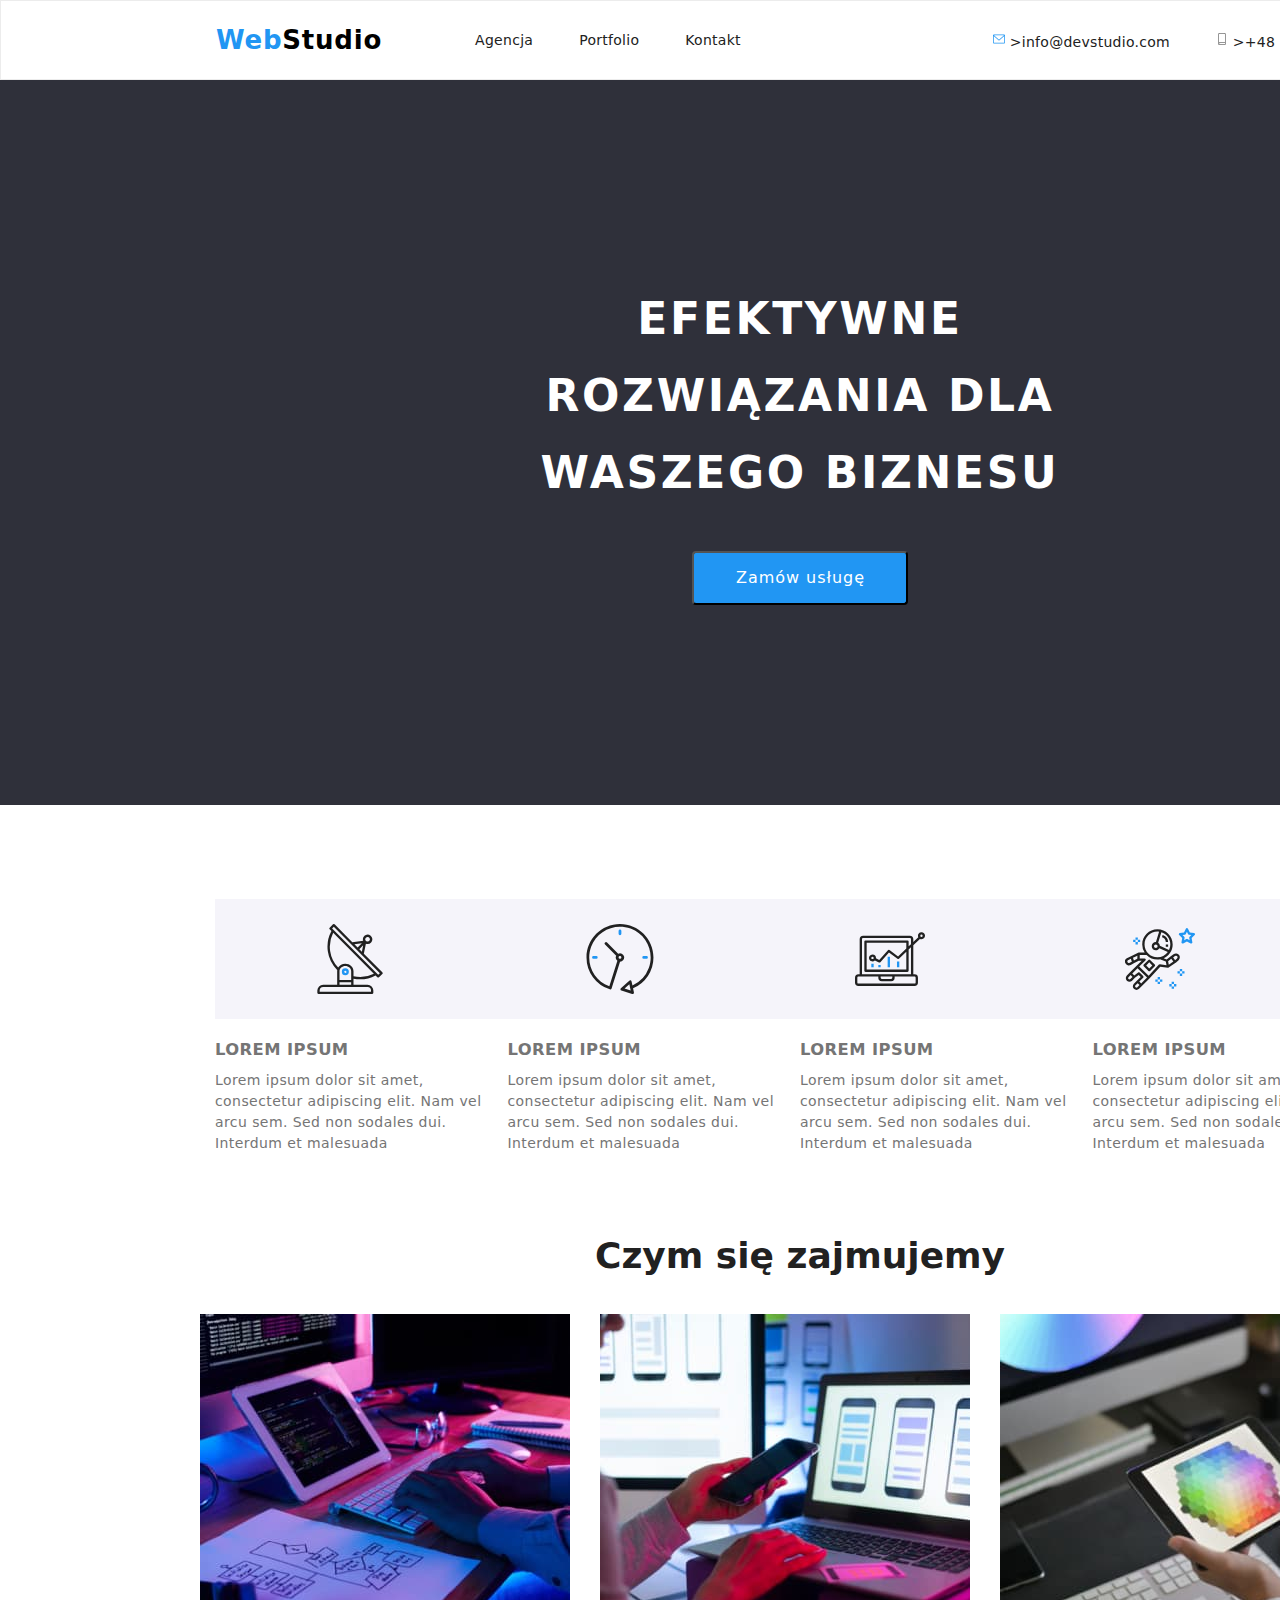
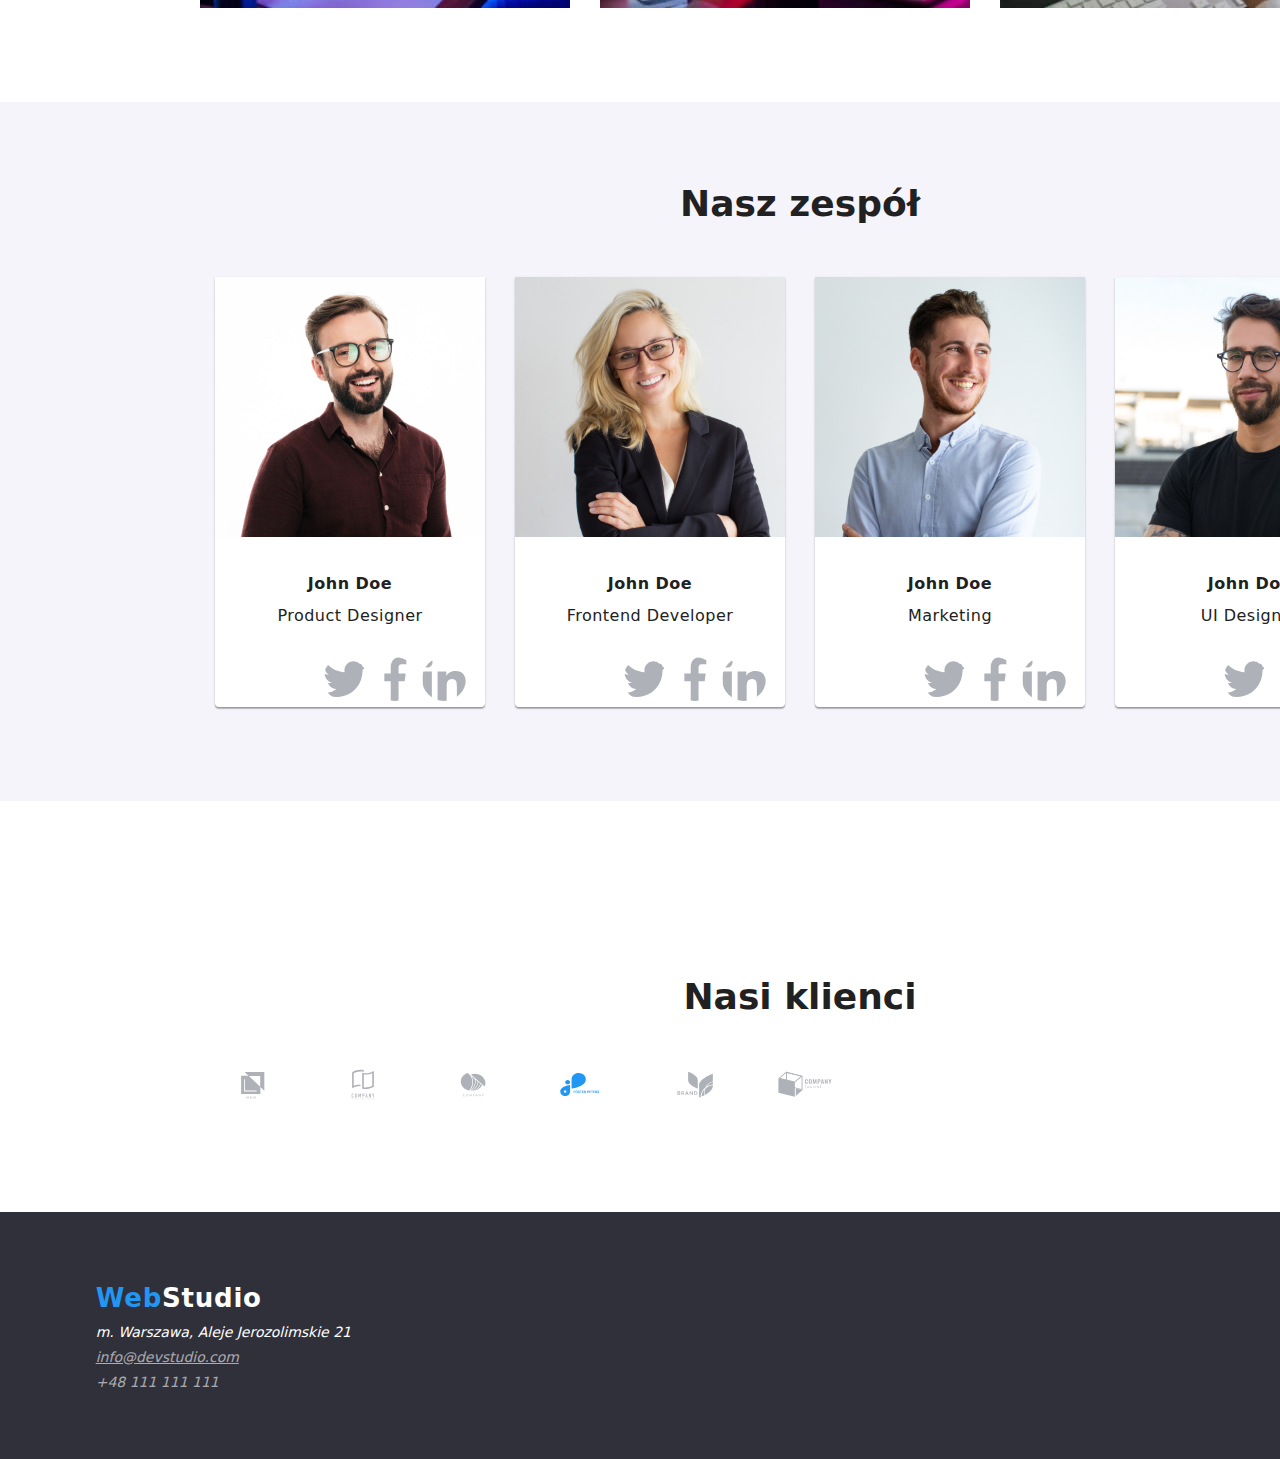
==== commit f1a224fe: "hw4 update3" ====
--- a/index.html
+++ b/index.html
@@ -40,18 +40,18 @@
         </div>
         <div class="contact-link-box">
           <div class="container">
-            <svg class="icon-contact-link" width="16px" height="10px">
-              <use href="./images/svg/icons.svg#icon-envelope"></use>
-            </svg>
-            <a class="top-link" href="mailto:info@devstudio.com"
+            <a class="top-link" href="mailto:info@devstudio.com">
+              <svg class="icon-contact-link">
+                <use href="./images/svg/icons.svg#icon-envelope"></use></svg>
               >info@devstudio.com</a
             >
           </div>
           <div>
-            <svg class="icon-contact-link" width="16" height="12">
-              <use href="./images/svg/icons.svg#icon-smartphone"></use>
-            </svg>
-            <a class="top-link" href="tel:0048111111111">+48 111 111 111</a>
+            <a class="top-link" href="tel:0048111111111">
+              <svg class="icon-contact-link">
+                <use href="./images/svg/icons.svg#icon-smartphone"></use></svg>
+              >+48 111 111 111</a
+            >
           </div>
         </div>
       </div>
@@ -90,35 +90,34 @@
         </ul>
         <div class="list-of-notes">
           <div class="notes">
-          <h3><b>LOREM IPSUM</b></h3>
-          <p>
-            Lorem ipsum dolor sit amet, consectetur adipiscing elit. Nam vel
-            arcu sem. Sed non sodales dui. Interdum et malesuada
-          </p>
-        </div>
-        <div class="notes">
-          <h3><b>LOREM IPSUM</b></h3>
-          <p>
-            Lorem ipsum dolor sit amet, consectetur adipiscing elit. Nam vel
-            arcu sem. Sed non sodales dui. Interdum et malesuada
-          </p>
-        </div>
-        <div class="notes">
-          <h3><b>LOREM IPSUM</b></h3>
-          <p>
-            Lorem ipsum dolor sit amet, consectetur adipiscing elit. Nam vel
-            arcu sem. Sed non sodales dui. Interdum et malesuada
-          </p>
-        </div>
-        <div class="notes">
-          <h3><b>LOREM IPSUM</b></h3>
-          <p>
-            Lorem ipsum dolor sit amet, consectetur adipiscing elit. Nam vel
-            arcu sem. Sed non sodales dui. Interdum et malesuada
-          </p>
-        </div>
-      </div>
-        
+            <h3><b>LOREM IPSUM</b></h3>
+            <p>
+              Lorem ipsum dolor sit amet, consectetur adipiscing elit. Nam vel
+              arcu sem. Sed non sodales dui. Interdum et malesuada
+            </p>
+          </div>
+          <div class="notes">
+            <h3><b>LOREM IPSUM</b></h3>
+            <p>
+              Lorem ipsum dolor sit amet, consectetur adipiscing elit. Nam vel
+              arcu sem. Sed non sodales dui. Interdum et malesuada
+            </p>
+          </div>
+          <div class="notes">
+            <h3><b>LOREM IPSUM</b></h3>
+            <p>
+              Lorem ipsum dolor sit amet, consectetur adipiscing elit. Nam vel
+              arcu sem. Sed non sodales dui. Interdum et malesuada
+            </p>
+          </div>
+          <div class="notes">
+            <h3><b>LOREM IPSUM</b></h3>
+            <p>
+              Lorem ipsum dolor sit amet, consectetur adipiscing elit. Nam vel
+              arcu sem. Sed non sodales dui. Interdum et malesuada
+            </p>
+          </div>
+        </div>
       </section>
       <section class="workscope">
         <h2>Czym się zajmujemy</h2>
--- a/css/styles.css
+++ b/css/styles.css
@@ -87,6 +87,15 @@
 .contact-link-box a {
   color: var(--main-font-color);
 }
+.icon-contact-link {
+  display: inline-flex;
+  flex-direction: row;
+  justify-content: center;
+  align-items: center;
+  height: 16px;
+  width: 12px;
+}
+
 
 .nav-link-box {
   display: flex;
@@ -457,12 +466,6 @@
 
 /*icons start*/
 
-.icon-contact-link {
-  display: inline-flex;
-  flex-direction: row;
-  justify-content: center;
-  align-items: center;
-}
 
 .icon-social-media {
   display: flex;
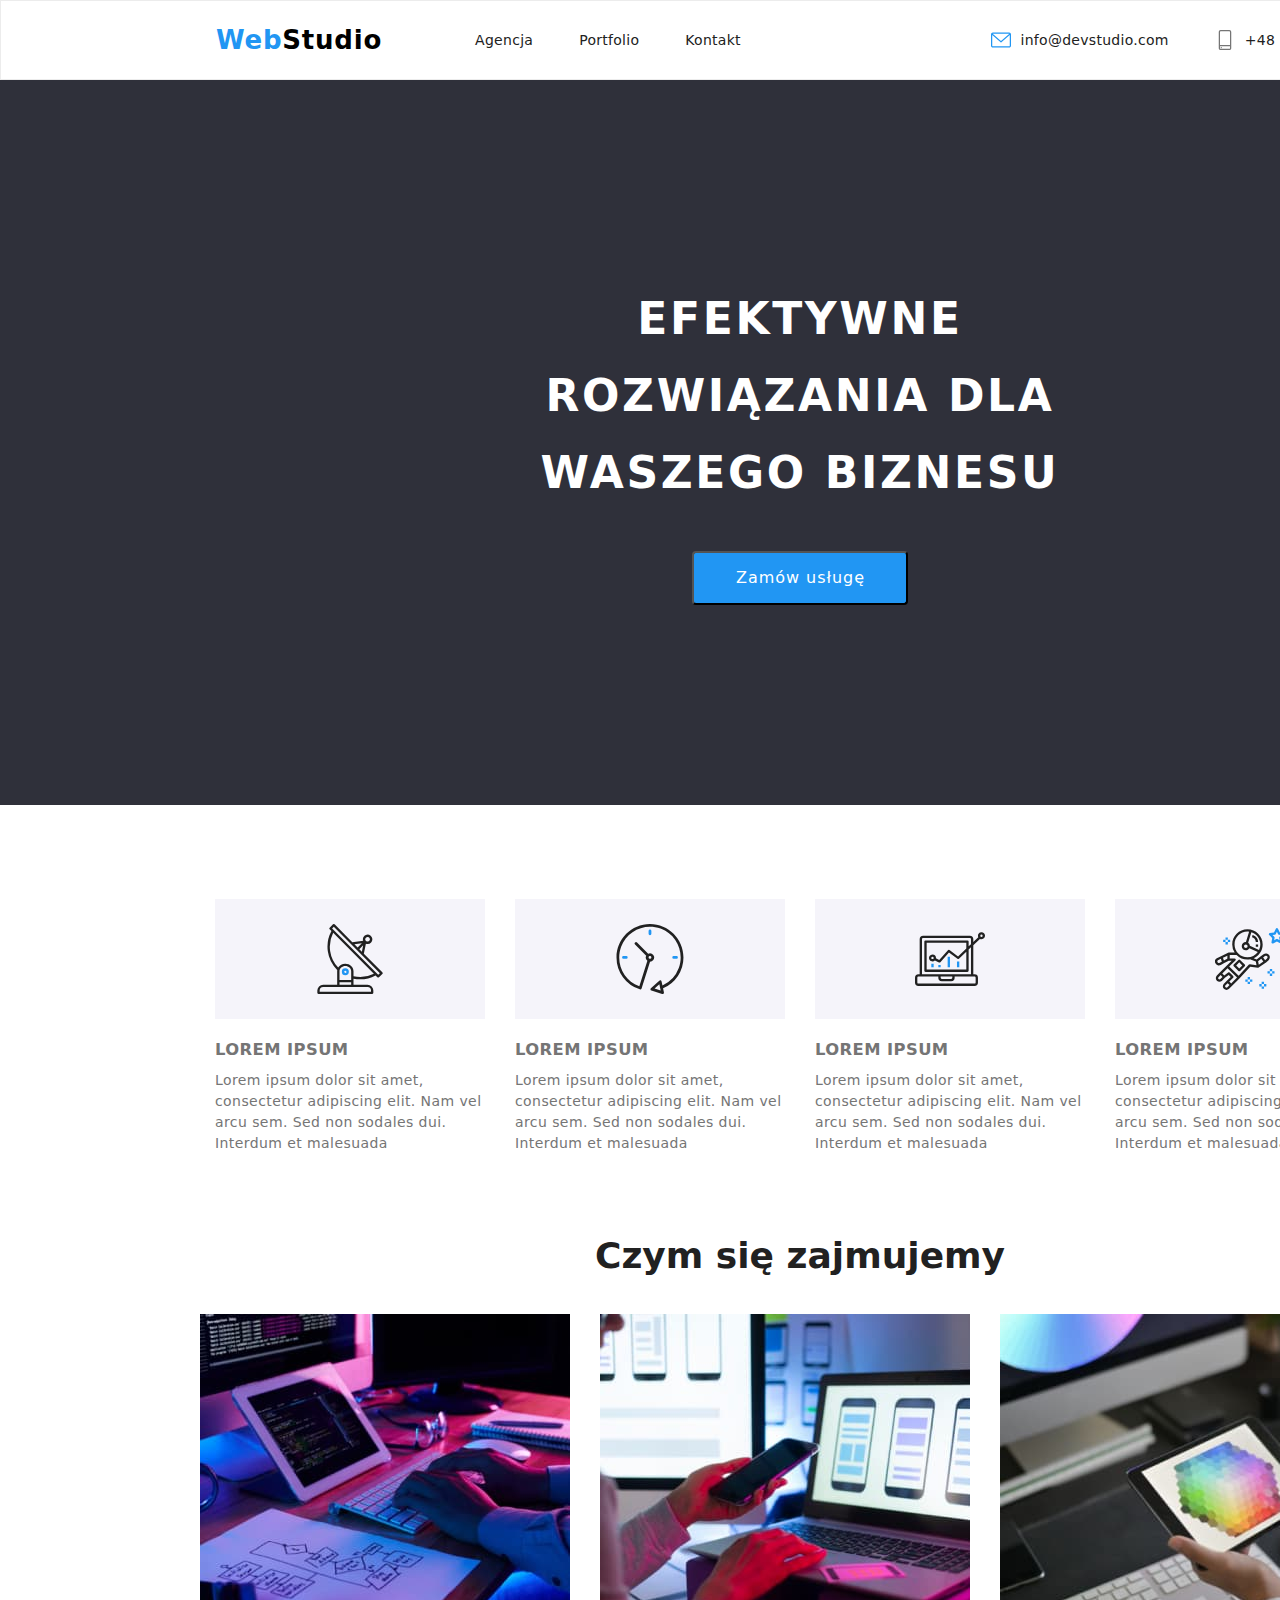
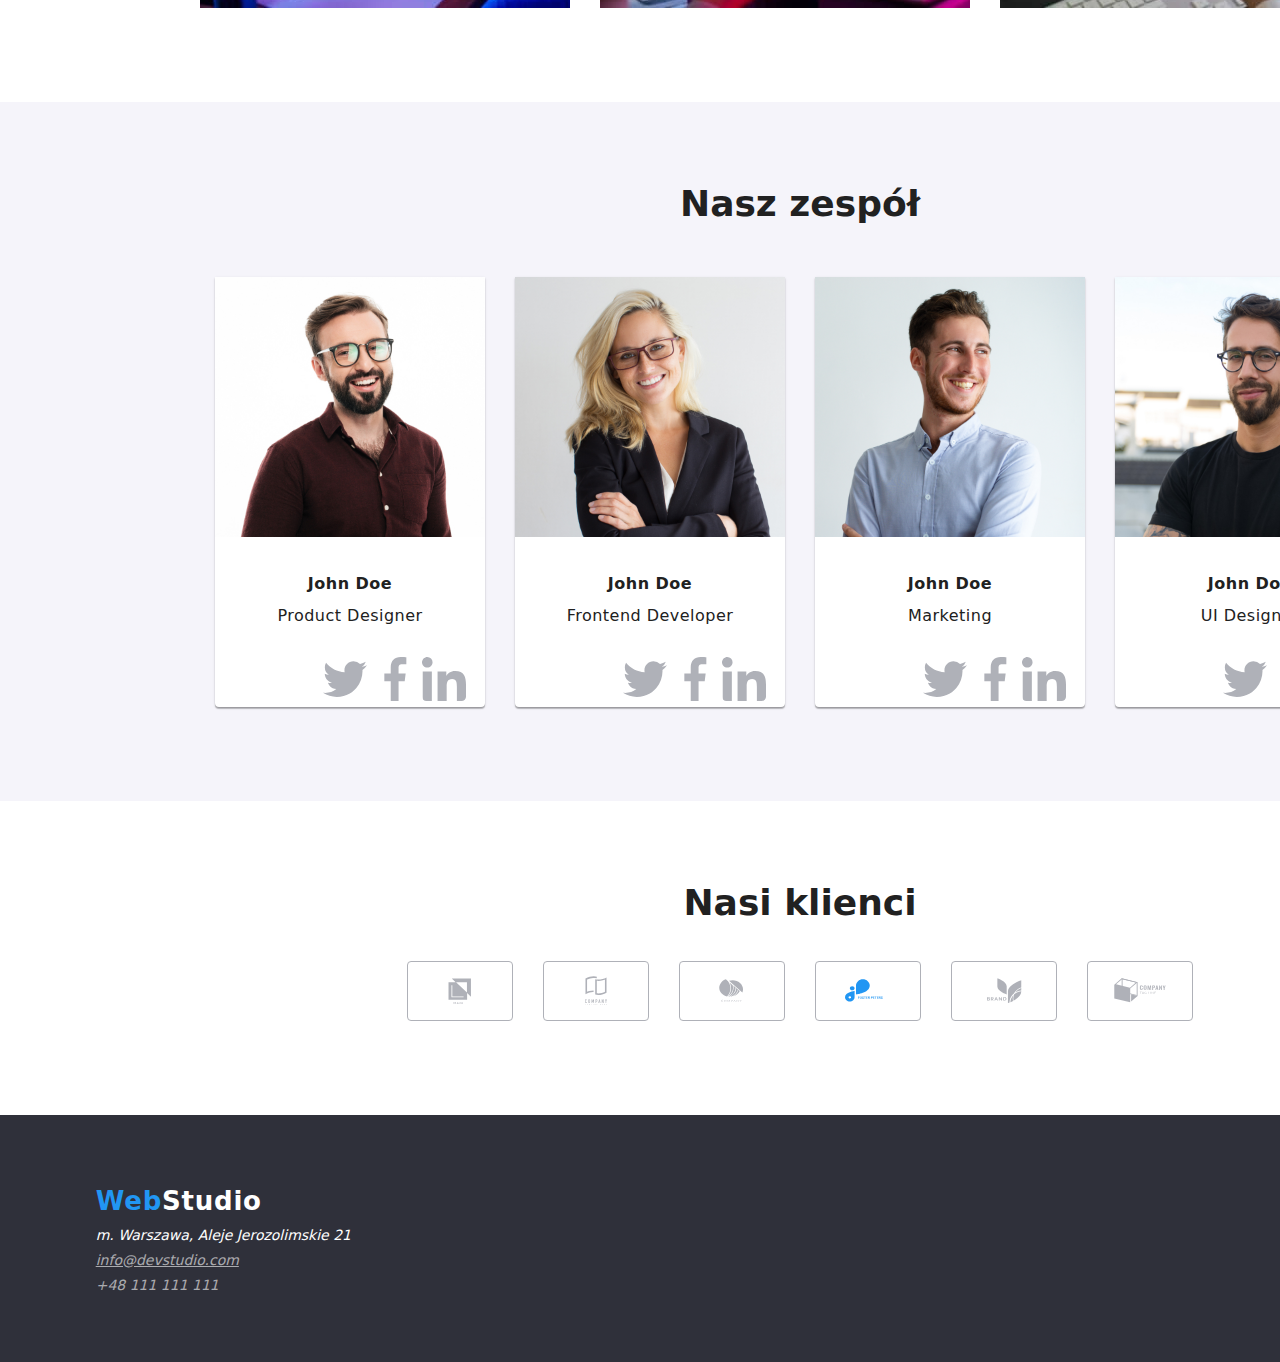
==== commit 678191ac: "hw4 upgrade4" ====
--- a/index.html
+++ b/index.html
@@ -42,15 +42,17 @@
           <div class="container">
             <a class="top-link" href="mailto:info@devstudio.com">
               <svg class="icon-contact-link">
-                <use href="./images/svg/icons.svg#icon-envelope"></use></svg>
-              >info@devstudio.com</a
+                <use href="./images/svg/icons.svg#icon-envelope"></use>
+              </svg>
+              info@devstudio.com</a
             >
           </div>
           <div>
             <a class="top-link" href="tel:0048111111111">
               <svg class="icon-contact-link">
-                <use href="./images/svg/icons.svg#icon-smartphone"></use></svg>
-              >+48 111 111 111</a
+                <use href="./images/svg/icons.svg#icon-smartphone"></use>
+              </svg>
+              +48 111 111 111</a
             >
           </div>
         </div>
@@ -88,7 +90,14 @@
             </svg>
           </li>
         </ul>
-        <div class="list-of-notes">
+        <ul class="list-of-notes">
+          <li class="notes">
+            <h3><b>LOREM IPSUM</b></h3>
+            <p>
+              Lorem ipsum dolor sit amet, consectetur adipiscing elit. Nam vel
+              arcu sem. Sed non sodales dui. Interdum et malesuada
+            </p>
+          </li>
           <div class="notes">
             <h3><b>LOREM IPSUM</b></h3>
             <p>
@@ -110,14 +119,7 @@
               arcu sem. Sed non sodales dui. Interdum et malesuada
             </p>
           </div>
-          <div class="notes">
-            <h3><b>LOREM IPSUM</b></h3>
-            <p>
-              Lorem ipsum dolor sit amet, consectetur adipiscing elit. Nam vel
-              arcu sem. Sed non sodales dui. Interdum et malesuada
-            </p>
-          </div>
-        </div>
+        </ul>
       </section>
       <section class="workscope">
         <h2>Czym się zajmujemy</h2>
@@ -159,23 +161,28 @@
             <p class="oct">Product Designer</p>
             <ul>
               <li>
-                <svg class="icon-social-media" width="20px" height="20px">
+                <svg class="icon-social-media-crew" width="20px" height="20px">
+                  <circle width="44px" hight="44px" />
                   <use href="./images/svg/icons.svg#icon-instagram-2"></use>
                 </svg>
               </li>
               <li>
-                <svg class="icon-social-media" width="20px" height="16.25px">
+                <svg
+                  class="icon-social-media-crew"
+                  width="20px"
+                  height="16.25px"
+                >
                   <use href="./images/svg/icons.svg#icon-twitter-1"></use>
                 </svg>
               </li>
               <li>
-                <svg class="icon-social-media" width="10px" height="20px">
+                <svg class="icon-social-media-crew" width="10px" height="20px">
                   <use href="./images/svg/icons.svg#icon-facebook-1"></use>
                 </svg>
               </li>
 
               <li>
-                <svg class="icon-social-media" width="20px" height="20px">
+                <svg class="icon-social-media-crew" width="20px" height="20px">
                   <use href="./images/svg/icons.svg#icon-linkedin-1"></use>
                 </svg>
               </li>
@@ -192,23 +199,27 @@
             <p class="oct">Frontend Developer</p>
             <ul>
               <li>
-                <svg class="icon-social-media" width="20px" height="20px">
+                <svg class="icon-social-media-crew" width="20px" height="20px">
                   <use href="./images/svg/icons.svg#icon-instagram-2"></use>
                 </svg>
               </li>
               <li>
-                <svg class="icon-social-media" width="20px" height="16.25px">
+                <svg
+                  class="icon-social-media-crew"
+                  width="20px"
+                  height="16.25px"
+                >
                   <use href="./images/svg/icons.svg#icon-twitter-1"></use>
                 </svg>
               </li>
               <li>
-                <svg class="icon-social-media" width="10px" height="20px">
+                <svg class="icon-social-media-crew" width="10px" height="20px">
                   <use href="./images/svg/icons.svg#icon-facebook-1"></use>
                 </svg>
               </li>
 
               <li>
-                <svg class="icon-social-media" width="20px" height="20px">
+                <svg class="icon-social-media-crew" width="20px" height="20px">
                   <use href="./images/svg/icons.svg#icon-linkedin-1"></use>
                 </svg>
               </li>
@@ -225,23 +236,27 @@
             <p class="oct">Marketing</p>
             <ul>
               <li>
-                <svg class="icon-social-media" width="20px" height="20px">
+                <svg class="icon-social-media-crew" width="20px" height="20px">
                   <use href="./images/svg/icons.svg#icon-instagram-2"></use>
                 </svg>
               </li>
               <li>
-                <svg class="icon-social-media" width="20px" height="16.25px">
+                <svg
+                  class="icon-social-media-crew"
+                  width="20px"
+                  height="16.25px"
+                >
                   <use href="./images/svg/icons.svg#icon-twitter-1"></use>
                 </svg>
               </li>
               <li>
-                <svg class="icon-social-media" width="10px" height="20px">
+                <svg class="icon-social-media-crew" width="10px" height="20px">
                   <use href="./images/svg/icons.svg#icon-facebook-1"></use>
                 </svg>
               </li>
 
               <li>
-                <svg class="icon-social-media" width="20px" height="20px">
+                <svg class="icon-social-media-crew" width="20px" height="20px">
                   <use href="./images/svg/icons.svg#icon-linkedin-1"></use>
                 </svg>
               </li>
@@ -258,23 +273,27 @@
             <p class="oct">UI Designer</p>
             <ul>
               <li>
-                <svg class="icon-social-media" width="20px" height="20px">
+                <svg class="icon-social-media-crew" width="20px" height="20px">
                   <use href="./images/svg/icons.svg#icon-instagram-2"></use>
                 </svg>
               </li>
               <li>
-                <svg class="icon-social-media" width="20px" height="16.25px">
+                <svg
+                  class="icon-social-media-crew"
+                  width="20px"
+                  height="16.25px"
+                >
                   <use href="./images/svg/icons.svg#icon-twitter-1"></use>
                 </svg>
               </li>
               <li>
-                <svg class="icon-social-media" width="10px" height="20px">
+                <svg class="icon-social-media-crew" width="10px" height="20px">
                   <use href="./images/svg/icons.svg#icon-facebook-1"></use>
                 </svg>
               </li>
 
               <li>
-                <svg class="icon-social-media" width="20px" height="20px">
+                <svg class="icon-social-media-crew" width="20px" height="20px">
                   <use href="./images/svg/icons.svg#icon-linkedin-1"></use>
                 </svg>
               </li>
@@ -285,7 +304,7 @@
 
       <section class="our-customers">
         <h2>Nasi klienci</h2>
-        <div class="container">
+        <div class="customers-logos">
           <svg class="icon-our-customers" width="106px" height="60px">
             <use href="./images/svg/icons.svg#icon-Logo"></use>
           </svg>
@@ -331,23 +350,30 @@
         <h4>dołącz do nas</h4>
         <ul>
           <li>
-            <svg class="icon-social-media" width="2.4px" height="2.4px">
+            <svg class="icon-social-media-footer" width="20" heigh="20">
+              <circle r="22px" cx="10px" cy="75px" fill="#757575" />
               <use href="./images/svg/icons.svg#icon-instagram-2"></use>
             </svg>
           </li>
           <li>
-            <svg class="icon-social-media" width="20px" height="16.25px">
-              <use href="./images/svg/icons.svg#icon-twitter-1"></use>
+            <svg class="icon-social-media-footer" width="20" heigh="20">
+              <circle r="22px" cx="10px" cy="75px" fill="#757575" />
+              <use
+                class="twitter-icon"
+                href="./images/svg/icons.svg#icon-twitter-1"
+              ></use>
             </svg>
           </li>
           <li>
-            <svg class="icon-social-media" width="10px" height="20px">
+            <svg class="icon-social-media-footer" width="20" heigh="20">
+              <circle r="22px" cx="10px" cy="75px" fill="#757575" />
               <use href="./images/svg/icons.svg#icon-facebook-1"></use>
             </svg>
           </li>
 
           <li>
-            <svg class="icon-social-media" width="20px" height="20px">
+            <svg class="icon-social-media-footer" width="20" heigh="20">
+              <circle r="22px" cx="10px" cy="75px" />
               <use href="./images/svg/icons.svg#icon-linkedin-1"></use>
             </svg>
           </li>
--- a/css/styles.css
+++ b/css/styles.css
@@ -85,15 +85,16 @@
   letter-spacing: 0.02em;
 }
 .contact-link-box a {
+  display: flex;
+  align-items: center;
   color: var(--main-font-color);
 }
 .icon-contact-link {
   display: inline-flex;
   flex-direction: row;
-  justify-content: center;
-  align-items: center;
-  height: 16px;
-  width: 12px;
+  margin-right: 10px;
+  height: 30px;
+  width: 20px;
 }
 
 
@@ -235,6 +236,10 @@
 .list-of-rectangles {
   display: flex;
   padding: 0px;
+  justify-content: space-around;
+  align-items: center;
+  column-gap: 30px;
+
 }
 .rectangle-1 {
   height: 120px;
@@ -283,6 +288,9 @@
 }
 .list-of-notes {
 display: flex;
+justify-content: center;
+column-gap: 30px;
+padding-left: 0;
 }
 
 /*our-strengths start*/
@@ -345,8 +353,14 @@
 /*Our customers start*/
 
 .our-customers {
-  padding-top: 94px;
   padding-bottom: 94px;
+}
+.customers-logos {
+display: flex;
+flex-direction: row;
+justify-content: center;
+align-items: center;
+column-gap: 30px;
 }
 
 /*Our customers end*/
@@ -467,30 +481,56 @@
 /*icons start*/
 
 
-.icon-social-media {
+.icon-social-media-crew {
   display: flex;
   align-items: center;
   width: 44px;
   height: 44px;
-  border-radius: 50%;
+  border-radius: 10%;
+
   background-size: contain;
   background-position: center;
   background-repeat: no-repeat;
   cursor: pointer;
   transition-duration: 0.3s;
-  fill: var(--secondary-font-color);
-}
-.icon-social-media:hover {
+  fill: var(--logo-white-font-color);
+  background-color: white;
+}
+.icon-social-media-crew:hover {
+  fill: #eeeeee;
+  background-color: var(--brand-color);
+}
+
+
+.icon-social-media-footer {
+  display: flex;
+  align-items: center;
+  padding: 22px;
+  cursor: pointer;
+  height: 20px;
+  border-radius: 50%;
+  transition-duration: 0.3s;
+  background-color:var(--secondary-font-color);
+}
+.icon-social-media-footer:hover {
   fill: var(--brand-color);
+  background-color: var(--brand-color);
 }
 
 .icon-our-customers {
   display: inline-flex;
-  flex-direction: row;
+  flex-wrap: wrap;
   transition-duration: 0.3s;
   fill: var(--secondary-font-color);
+  border: 1px solid;
+  border-radius: 4px;
+  border-color: var(--icon-color);
 }
 .icon-our-customers:hover {
   fill: var(--brand-color);
 }
+
+
+.twitter-icon {
+}
 /*icons end*/
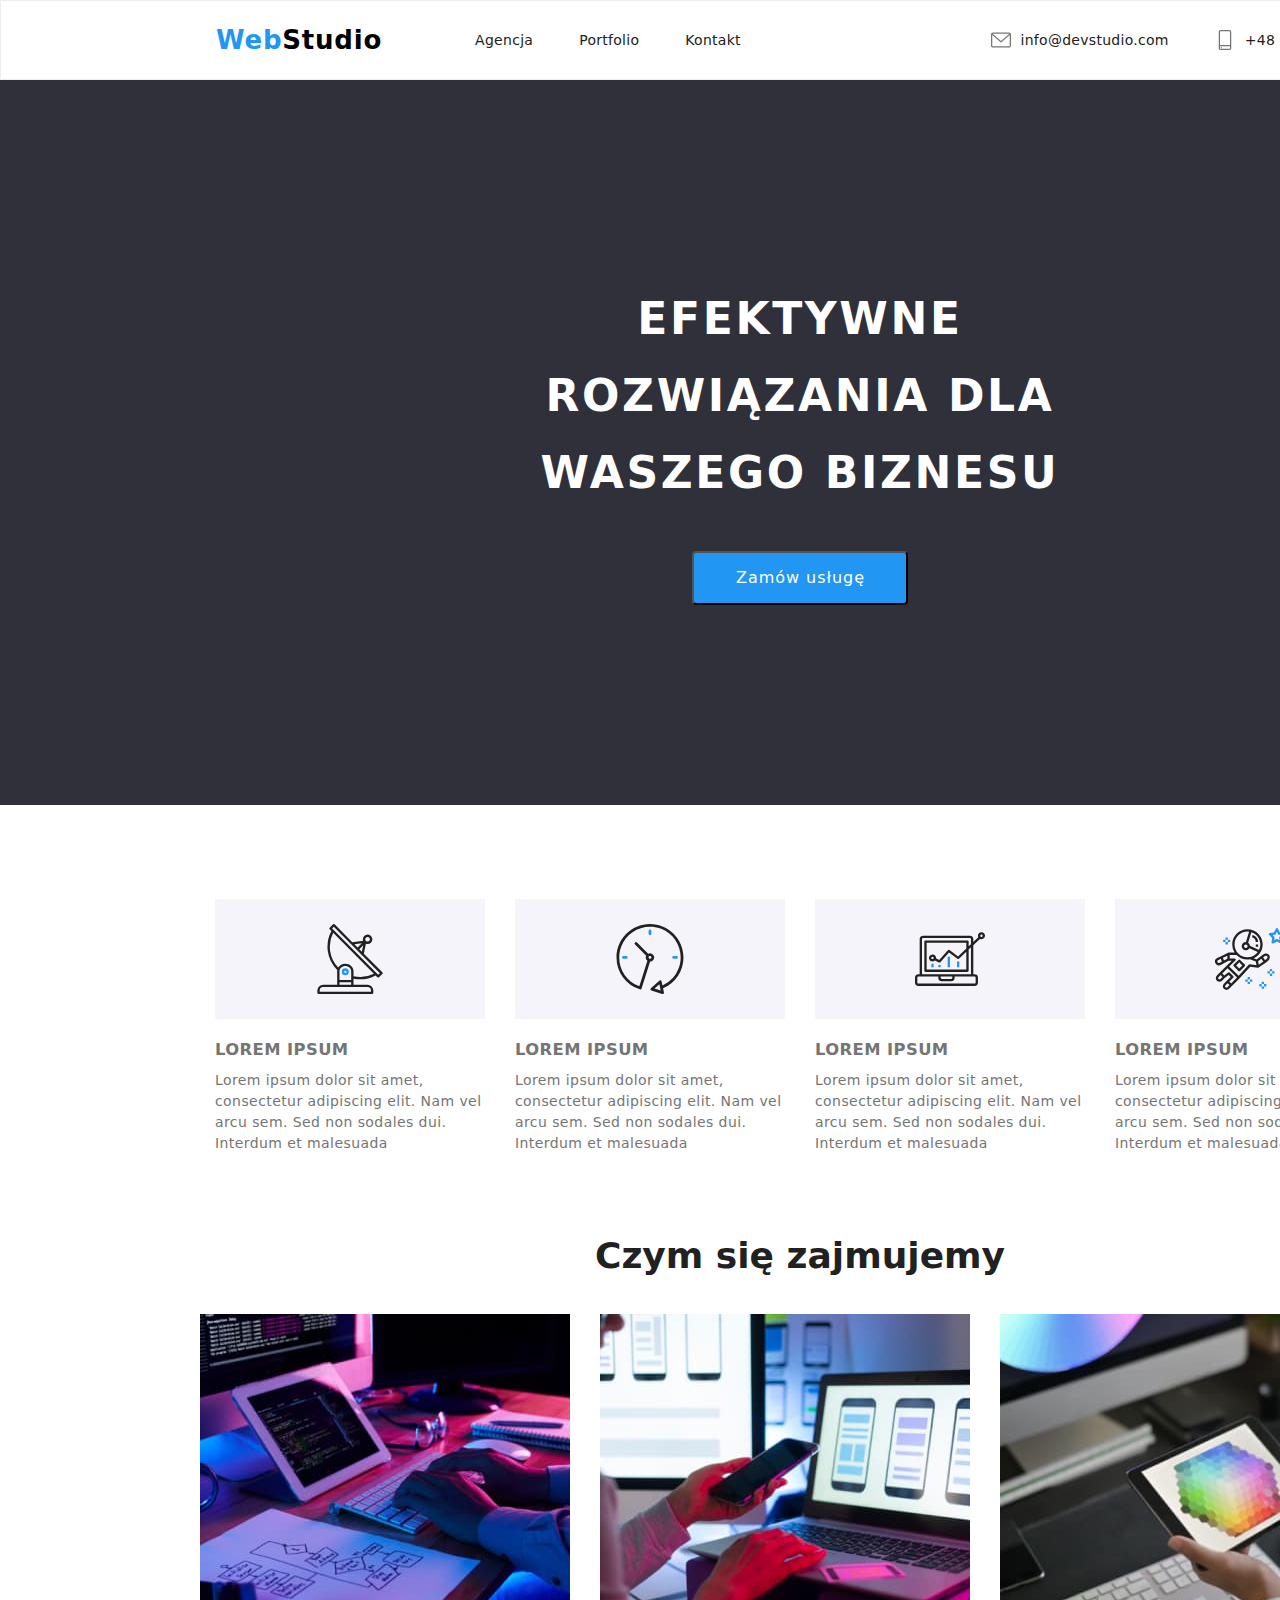
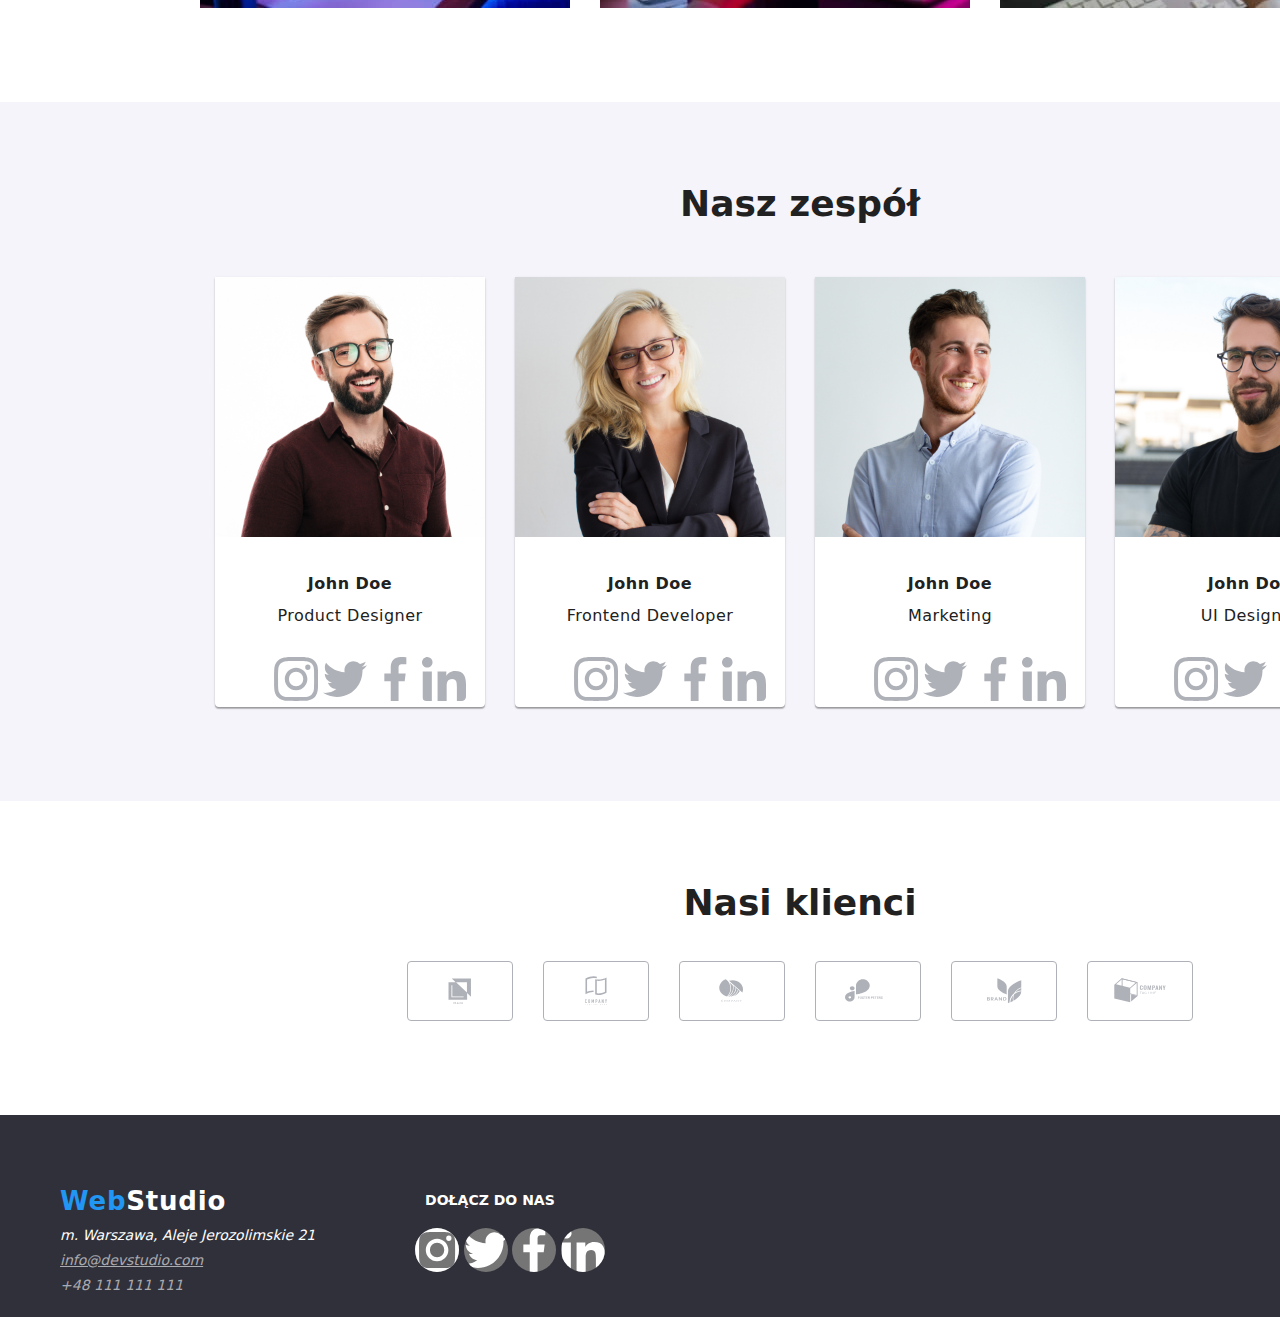
==== commit 9e94689f: "hw4 update5" ====
--- a/index.html
+++ b/index.html
@@ -347,33 +347,26 @@
         </address>
       </div>
       <div class="join-us">
-        <h4>dołącz do nas</h4>
+        <h4 class="join-us-title">dołącz do nas</h4>
         <ul>
           <li>
-            <svg class="icon-social-media-footer" width="20" heigh="20">
-              <circle r="22px" cx="10px" cy="75px" fill="#757575" />
+            <svg class="icon-social-media-footer">
               <use href="./images/svg/icons.svg#icon-instagram-2"></use>
             </svg>
           </li>
           <li>
-            <svg class="icon-social-media-footer" width="20" heigh="20">
-              <circle r="22px" cx="10px" cy="75px" fill="#757575" />
-              <use
-                class="twitter-icon"
-                href="./images/svg/icons.svg#icon-twitter-1"
-              ></use>
+            <svg class="icon-social-media-footer">
+              <use href="./images/svg/icons.svg#icon-twitter-1"></use>
             </svg>
           </li>
           <li>
-            <svg class="icon-social-media-footer" width="20" heigh="20">
-              <circle r="22px" cx="10px" cy="75px" fill="#757575" />
+            <svg class="icon-social-media-footer">
               <use href="./images/svg/icons.svg#icon-facebook-1"></use>
             </svg>
           </li>
 
           <li>
-            <svg class="icon-social-media-footer" width="20" heigh="20">
-              <circle r="22px" cx="10px" cy="75px" />
+            <svg class="icon-social-media-footer">
               <use href="./images/svg/icons.svg#icon-linkedin-1"></use>
             </svg>
           </li>
--- a/css/styles.css
+++ b/css/styles.css
@@ -96,7 +96,10 @@
   height: 30px;
   width: 20px;
 }
-
+.icon-contact-link:hover {
+  --color5: var(--brand-color);
+  --color2: var(--brand-color);
+}
 
 .nav-link-box {
   display: flex;
@@ -239,7 +242,6 @@
   justify-content: space-around;
   align-items: center;
   column-gap: 30px;
-
 }
 .rectangle-1 {
   height: 120px;
@@ -287,10 +289,10 @@
   display: inline-block;
 }
 .list-of-notes {
-display: flex;
-justify-content: center;
-column-gap: 30px;
-padding-left: 0;
+  display: flex;
+  justify-content: center;
+  column-gap: 30px;
+  padding-left: 0;
 }
 
 /*our-strengths start*/
@@ -348,6 +350,24 @@
 .oct {
   margin-bottom: 30px;
 }
+
+.icon-social-media-crew {
+  display: flex;
+  align-items: center;
+  width: 44px;
+  height: 44px;
+  border-radius: 10%;
+  background-size: contain;
+  background-position: center;
+  background-repeat: no-repeat;
+  cursor: pointer;
+  transition-duration: 0.3s;
+}
+.icon-social-media-crew:hover {
+  background-color: var(--brand-color);
+  --color3: var(--logo-white-font-color);
+  --color1: var(--logo-white-font-color);
+}
 /*our-crew end*/
 
 /*Our customers start*/
@@ -356,11 +376,31 @@
   padding-bottom: 94px;
 }
 .customers-logos {
-display: flex;
-flex-direction: row;
-justify-content: center;
-align-items: center;
-column-gap: 30px;
+  display: flex;
+  flex-direction: row;
+  justify-content: center;
+  align-items: center;
+  column-gap: 30px;
+}
+
+.icon-our-customers {
+  display: inline-flex;
+  flex-wrap: wrap;
+
+  border: 1px solid;
+  border-radius: 4px;
+  cursor: pointer;
+  border-color: var(--icon-color);
+  transition-duration: 0.3s;
+
+  fill: var(--icon-color);
+}
+
+.icon-our-customers:hover {
+  fill: var(--brand-color);
+  border-color: var(--brand-color);
+  --color1: var(--brand-color);
+  --color2: var(--brand-color);
 }
 
 /*Our customers end*/
@@ -370,7 +410,7 @@
 .little-black-box {
   display: flex;
   flex-direction: row;
-  justify-content: center;
+  justify-content: start;
   align-items: center;
   text-decoration: none;
   background: var(--black-box-color);
@@ -378,7 +418,7 @@
 .bottom-things {
   display: flex;
   flex-direction: column;
-  padding: 60px 939px 60px 15px;
+  padding: 60px 60px 15px;
 }
 .bottom-things p {
   padding-bottom: 9px;
@@ -395,13 +435,28 @@
   display: inline-flex;
   flex-direction: row;
 }
-
-/*
-.bottom-things .join-us {
-  display: inline-block;
-  flex-direction: row;
-}
-*/
+.join-us-title {
+  padding-top: 35px;
+  padding-bottom: 20px;
+  margin: 0;
+}
+
+.icon-social-media-footer {
+  display: flex;
+  align-items: center;
+  cursor: pointer;
+  height: 44px;
+  width: 44px;
+  border-radius: 50%;
+  transition-duration: 0.3s;
+  --color1: var(--logo-white-font-color);
+  --color3: var(--logo-white-font-color);
+  background-color: var(--secondary-font-color);
+}
+.icon-social-media-footer:hover {
+  background-color: var(--brand-color);
+}
+
 
 /*------
 
@@ -481,56 +536,6 @@
 /*icons start*/
 
 
-.icon-social-media-crew {
-  display: flex;
-  align-items: center;
-  width: 44px;
-  height: 44px;
-  border-radius: 10%;
-
-  background-size: contain;
-  background-position: center;
-  background-repeat: no-repeat;
-  cursor: pointer;
-  transition-duration: 0.3s;
-  fill: var(--logo-white-font-color);
-  background-color: white;
-}
-.icon-social-media-crew:hover {
-  fill: #eeeeee;
-  background-color: var(--brand-color);
-}
-
-
-.icon-social-media-footer {
-  display: flex;
-  align-items: center;
-  padding: 22px;
-  cursor: pointer;
-  height: 20px;
-  border-radius: 50%;
-  transition-duration: 0.3s;
-  background-color:var(--secondary-font-color);
-}
-.icon-social-media-footer:hover {
-  fill: var(--brand-color);
-  background-color: var(--brand-color);
-}
-
-.icon-our-customers {
-  display: inline-flex;
-  flex-wrap: wrap;
-  transition-duration: 0.3s;
-  fill: var(--secondary-font-color);
-  border: 1px solid;
-  border-radius: 4px;
-  border-color: var(--icon-color);
-}
-.icon-our-customers:hover {
-  fill: var(--brand-color);
-}
-
-
-.twitter-icon {
-}
+
+
 /*icons end*/
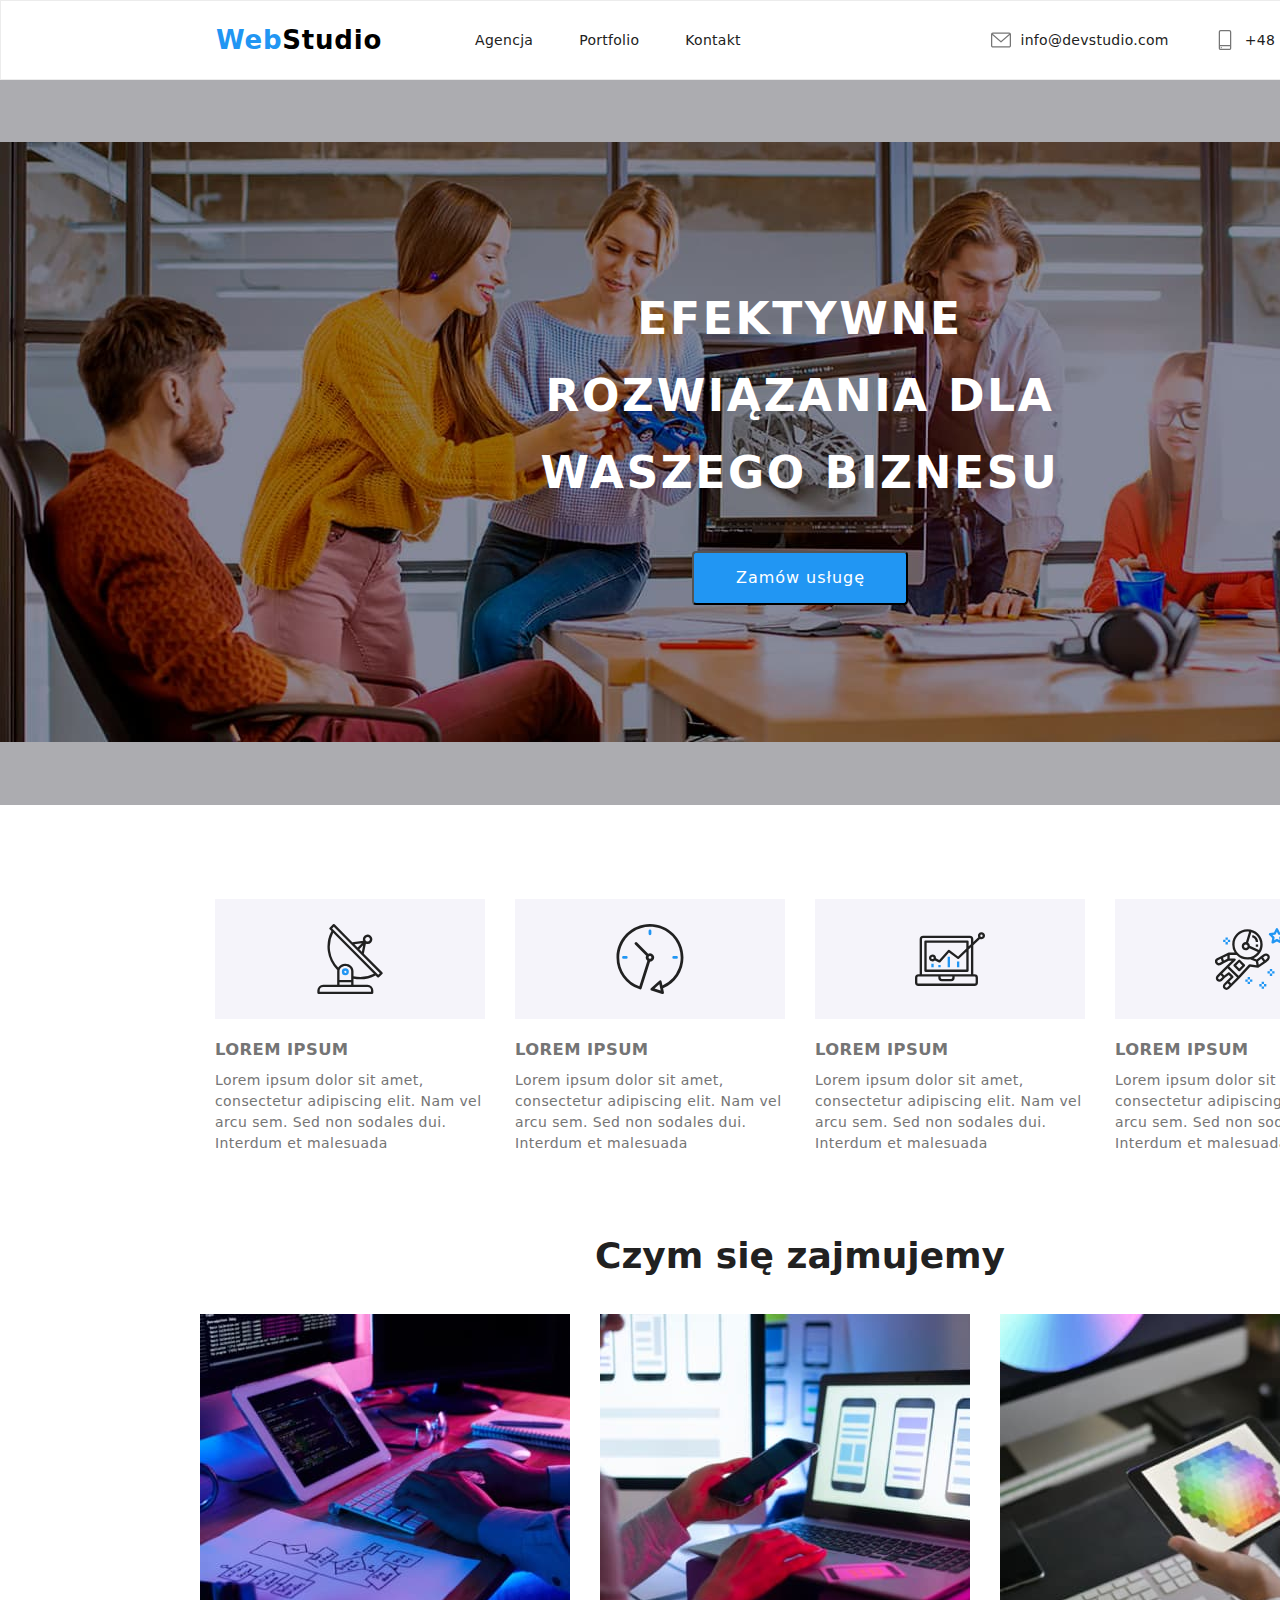
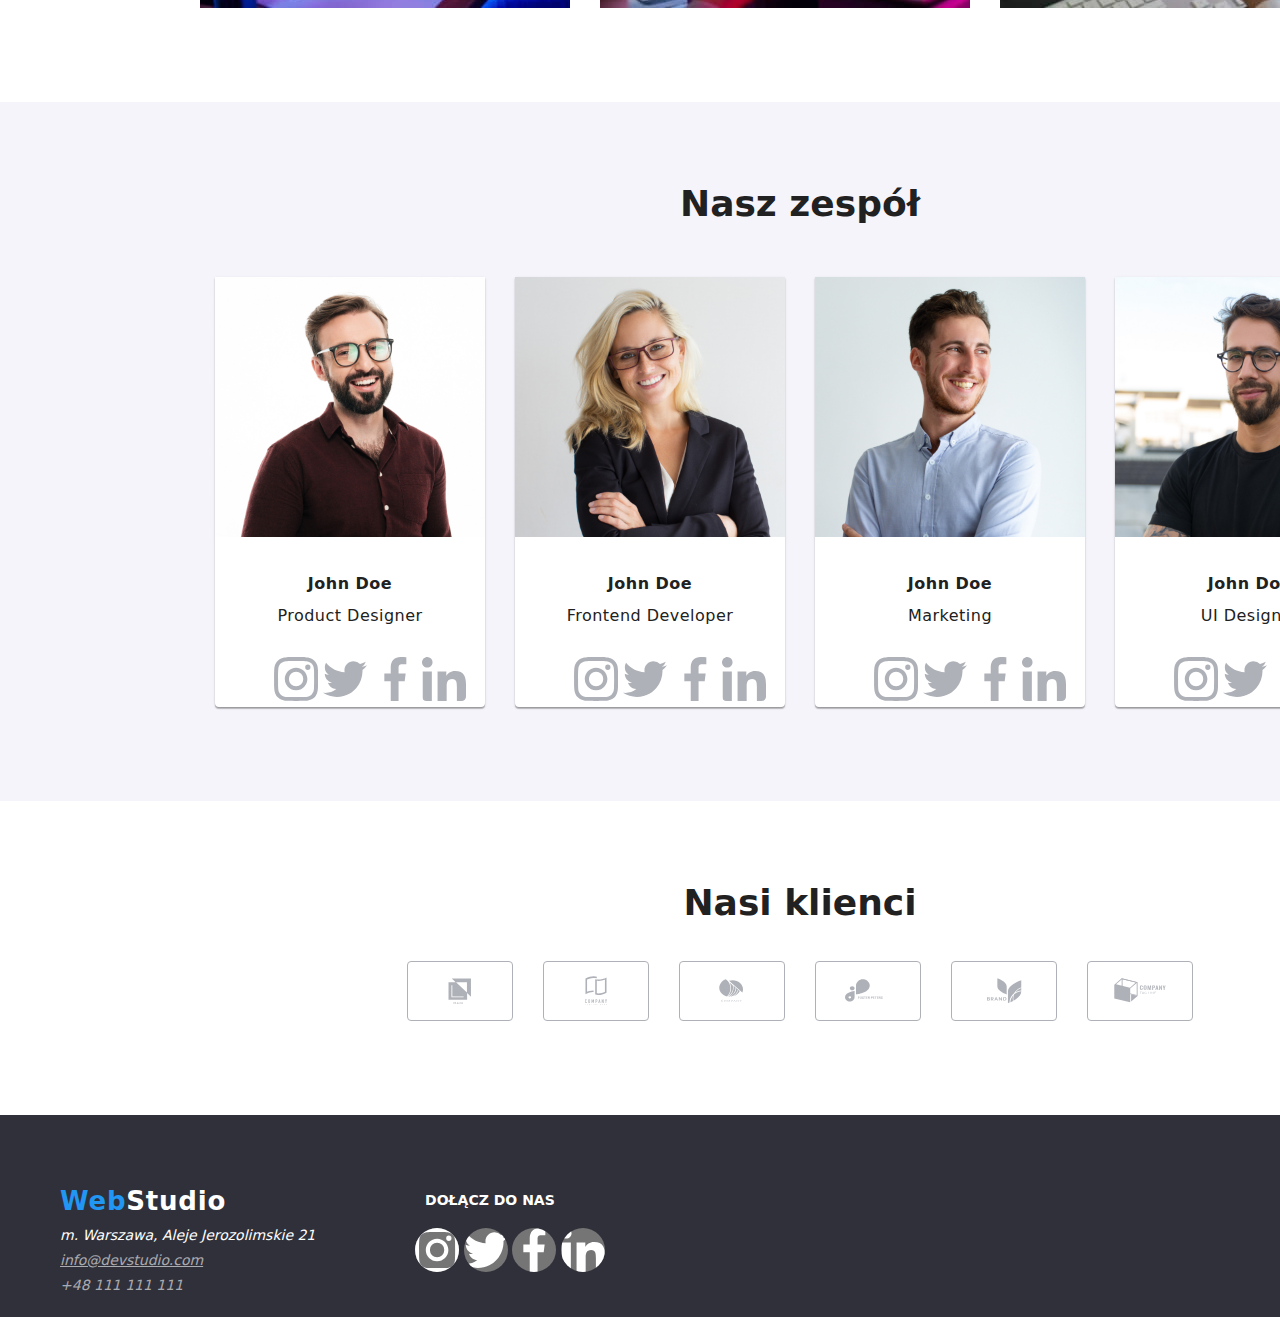
==== commit 2386fe10: "hw4 update6" ====
--- a/index.html
+++ b/index.html
@@ -60,7 +60,7 @@
     </header>
 
     <main>
-      <section class="big-black-box">
+      <section class="big-black-box home">
         <div class="bigest-text">
           <h1>efektywne rozwiązania dla waszego biznesu</h1>
         </div>
--- a/css/styles.css
+++ b/css/styles.css
@@ -202,6 +202,13 @@
   row-gap: 40px;
 }
 
+.home {
+  background-image: url("/images/main-page/backgroud-picture.jpg");
+  background-color: rgba(47, 48, 58, 0.4);
+  background-repeat: no-repeat;
+  background-position: center;
+  width: 100%;
+}
 .bigest-text {
   display: flex;
   justify-content: center;
@@ -450,13 +457,12 @@
   border-radius: 50%;
   transition-duration: 0.3s;
   --color1: var(--logo-white-font-color);
-  --color3: var(--logo-white-font-color);
+  --color3: white;
   background-color: var(--secondary-font-color);
 }
 .icon-social-media-footer:hover {
   background-color: var(--brand-color);
 }
-
 
 /*------
 
@@ -492,6 +498,8 @@
   align-items: flex-start;
   margin-bottom: 50px;
   border: 1px solid #eeeeee;
+  box-shadow: 0px 1px 1px rgba(0, 0, 0, 0.12), 0px 4px 4px rgba(0, 0, 0, 0.06),
+    1px 4px 6px rgba(0, 0, 0, 0.16);
 }
 
 .pbt {
@@ -535,7 +543,4 @@
 
 /*icons start*/
 
-
-
-
 /*icons end*/
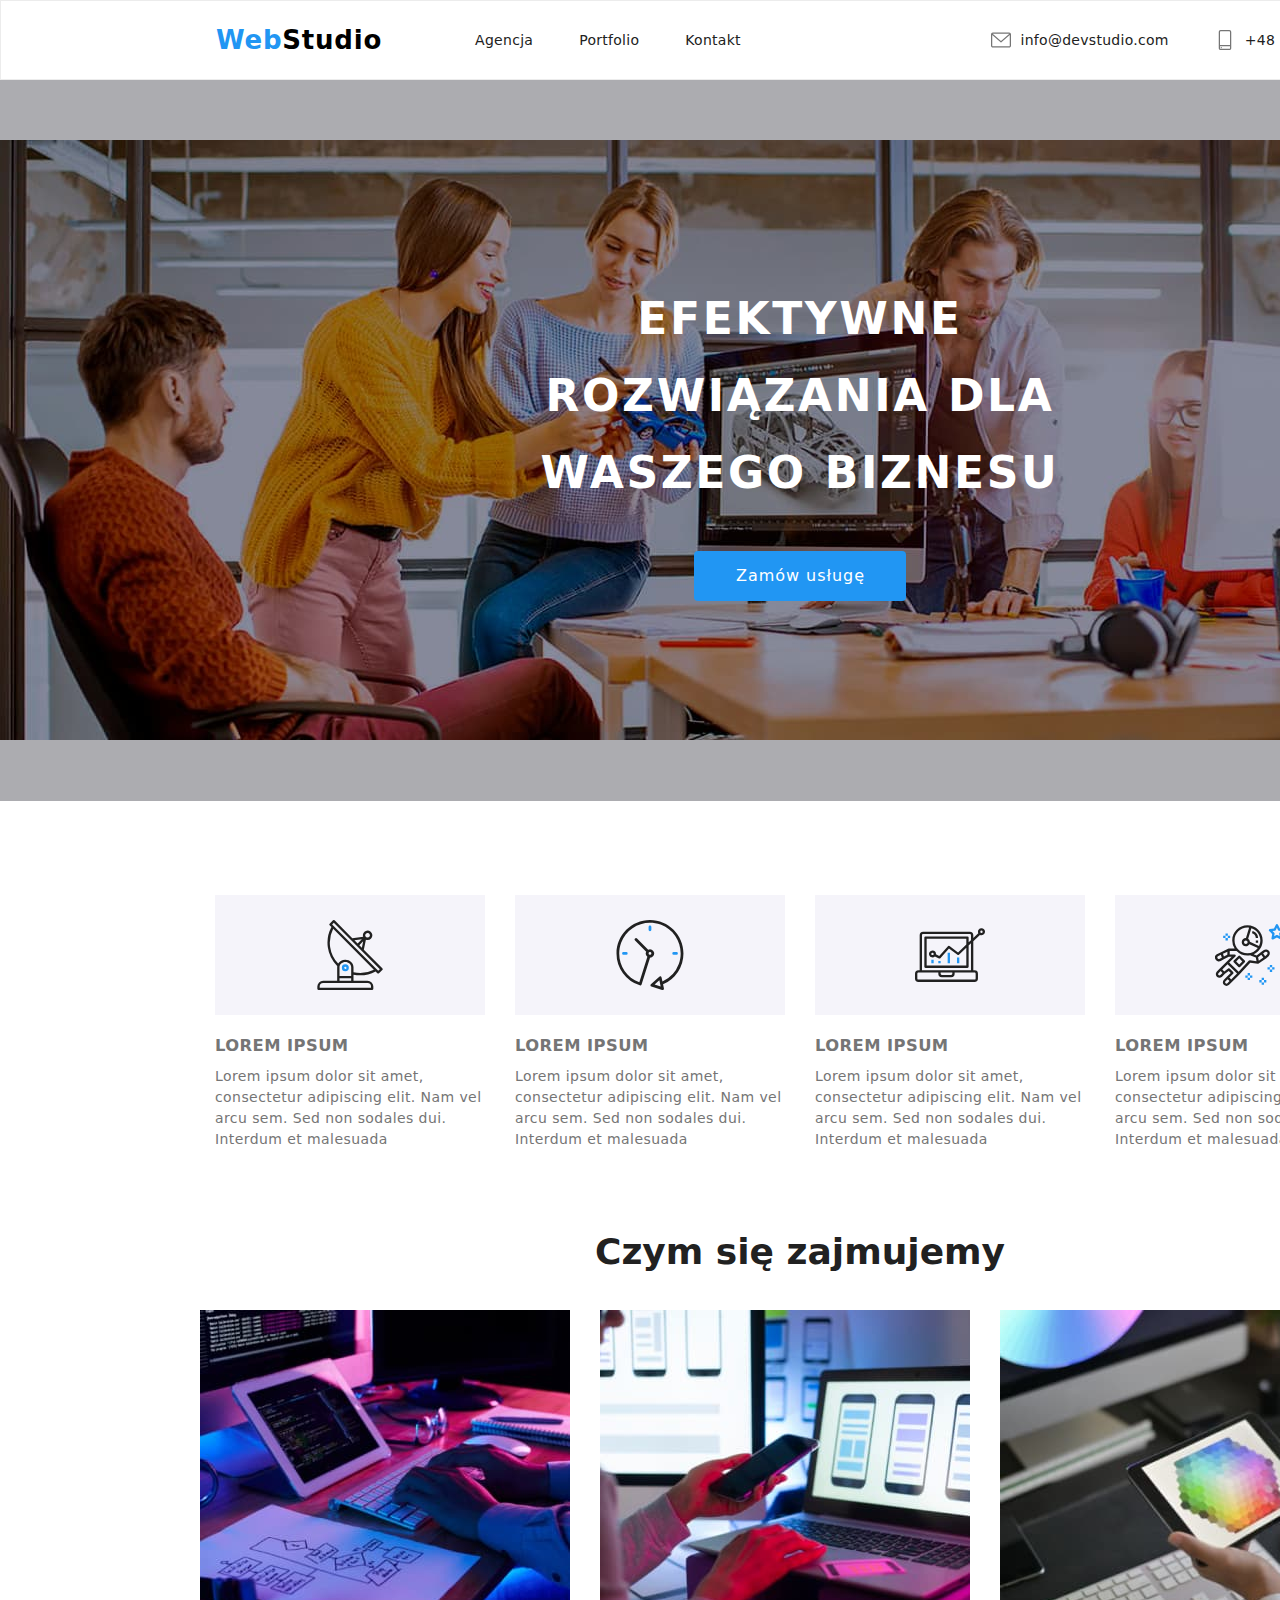
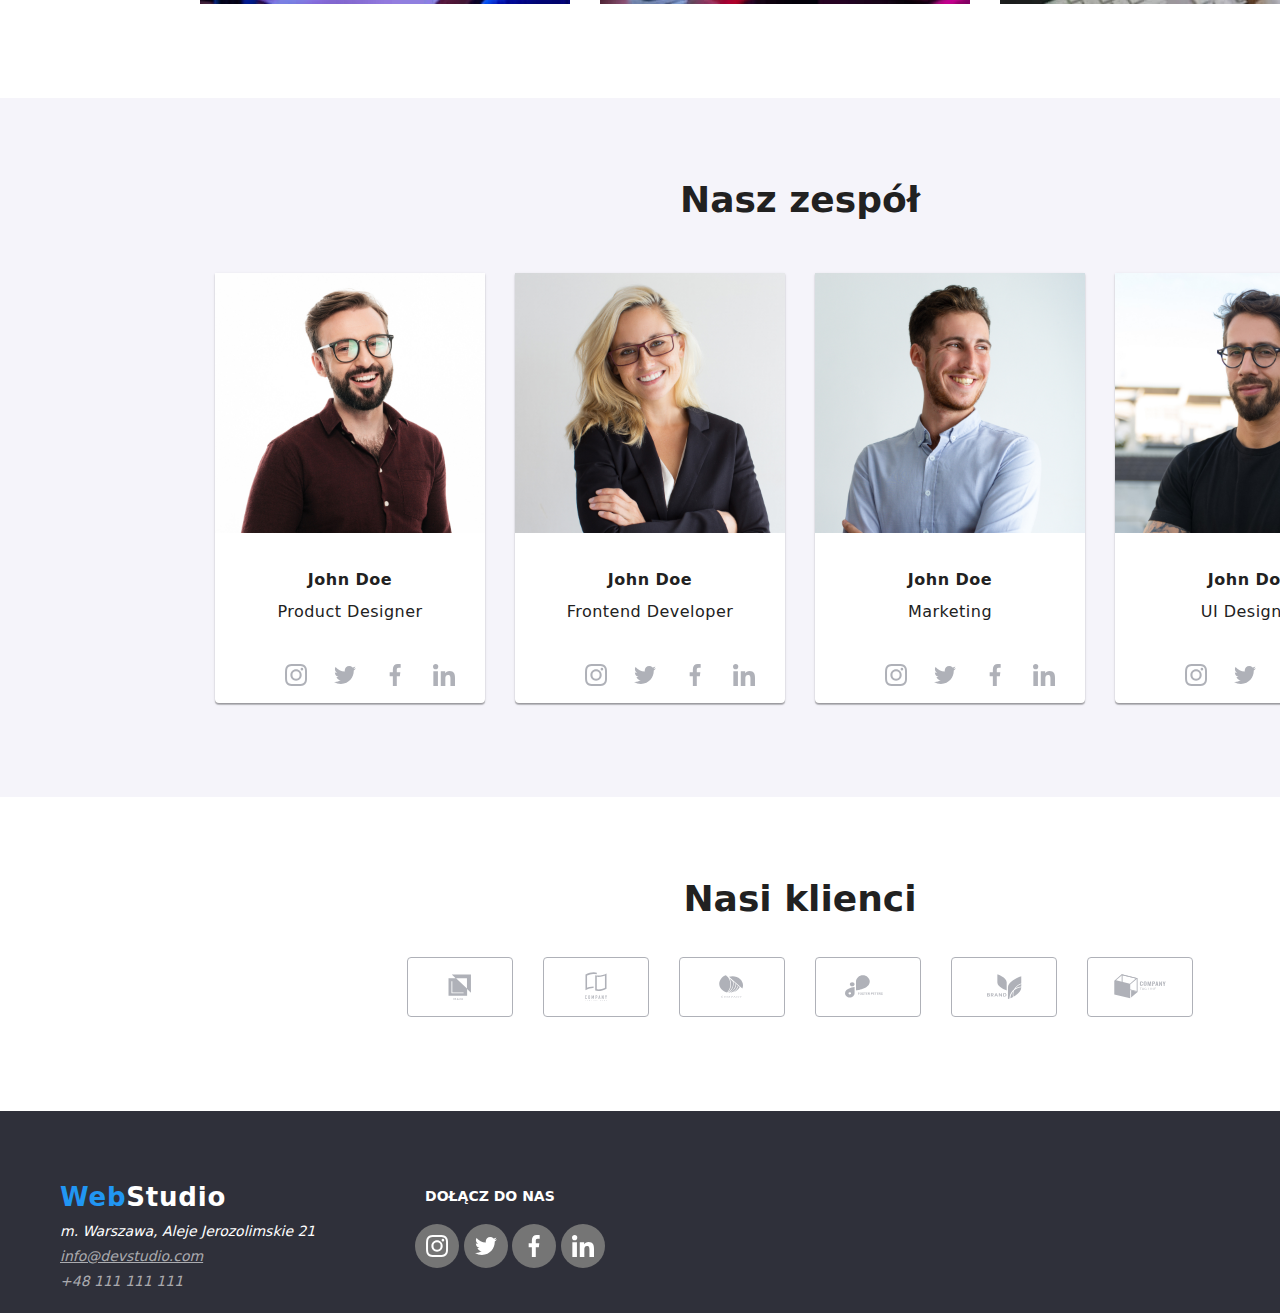
==== commit d1e0d3ac: "hw4 update6" ====
--- a/index.html
+++ b/index.html
@@ -161,30 +161,49 @@
             <p class="oct">Product Designer</p>
             <ul>
               <li>
-                <svg class="icon-social-media-crew" width="20px" height="20px">
-                  <circle width="44px" hight="44px" />
+                <div class="icon-social-media-crew">
+                 <svg
+                  class="svg-social-media"
+                  width="44px"
+                  height="44px"
+                >
                   <use href="./images/svg/icons.svg#icon-instagram-2"></use>
                 </svg>
-              </li>
-              <li>
-                <svg
-                  class="icon-social-media-crew"
-                  width="20px"
-                  height="16.25px"
+              </div>
+              </li>
+              <li>
+                <div class="icon-social-media-crew">
+                 <svg
+                  class="svg-social-media"
+                  width="44px"
+                  height="44px"
                 >
                   <use href="./images/svg/icons.svg#icon-twitter-1"></use>
                 </svg>
-              </li>
-              <li>
-                <svg class="icon-social-media-crew" width="10px" height="20px">
+                </div>
+              </li>
+              <li>
+                <div class="icon-social-media-crew">
+                 <svg
+                  class="svg-social-media"
+                  width="44px"
+                  height="44px"
+                >
                   <use href="./images/svg/icons.svg#icon-facebook-1"></use>
                 </svg>
-              </li>
-
-              <li>
-                <svg class="icon-social-media-crew" width="20px" height="20px">
+                </div>
+              </li>
+
+              <li>
+                <div class="icon-social-media-crew">
+                 <svg
+                  class="svg-social-media"
+                  width="44px"
+                  height="44px"
+                >
                   <use href="./images/svg/icons.svg#icon-linkedin-1"></use>
                 </svg>
+                </div>
               </li>
             </ul>
           </div>
@@ -199,29 +218,49 @@
             <p class="oct">Frontend Developer</p>
             <ul>
               <li>
-                <svg class="icon-social-media-crew" width="20px" height="20px">
+                <div class="icon-social-media-crew">
+                 <svg
+                  class="svg-social-media"
+                  width="44px"
+                  height="44px"
+                >
                   <use href="./images/svg/icons.svg#icon-instagram-2"></use>
                 </svg>
-              </li>
-              <li>
-                <svg
-                  class="icon-social-media-crew"
-                  width="20px"
-                  height="16.25px"
+                </div>
+              </li>
+              <li>
+                <div class="icon-social-media-crew">
+                 <svg
+                  class="svg-social-media"
+                  width="44px"
+                  height="44px"
                 >
                   <use href="./images/svg/icons.svg#icon-twitter-1"></use>
                 </svg>
-              </li>
-              <li>
-                <svg class="icon-social-media-crew" width="10px" height="20px">
+                </div>
+              </li>
+              <li>
+               <div class="icon-social-media-crew">
+                 <svg
+                  class="svg-social-media"
+                  width="44px"
+                  height="44px"
+                >
                   <use href="./images/svg/icons.svg#icon-facebook-1"></use>
                 </svg>
-              </li>
-
-              <li>
-                <svg class="icon-social-media-crew" width="20px" height="20px">
+               </div>
+              </li>
+
+              <li>
+                <div class="icon-social-media-crew">
+                 <svg
+                  class="svg-social-media"
+                  width="44px"
+                  height="44px"
+                >
                   <use href="./images/svg/icons.svg#icon-linkedin-1"></use>
                 </svg>
+                </div>
               </li>
             </ul>
           </div>
@@ -236,29 +275,49 @@
             <p class="oct">Marketing</p>
             <ul>
               <li>
-                <svg class="icon-social-media-crew" width="20px" height="20px">
+                <div class="icon-social-media-crew">
+                 <svg
+                  class="svg-social-media"
+                  width="44px"
+                  height="44px"
+                >
                   <use href="./images/svg/icons.svg#icon-instagram-2"></use>
                 </svg>
-              </li>
-              <li>
-                <svg
-                  class="icon-social-media-crew"
-                  width="20px"
-                  height="16.25px"
+                </div>
+              </li>
+              <li>
+               <div class="icon-social-media-crew">
+                 <svg
+                  class="svg-social-media"
+                  width="44px"
+                  height="44px"
                 >
                   <use href="./images/svg/icons.svg#icon-twitter-1"></use>
                 </svg>
-              </li>
-              <li>
-                <svg class="icon-social-media-crew" width="10px" height="20px">
+              </div>
+              </li>
+              <li>
+                <div class="icon-social-media-crew">
+                 <svg
+                  class="svg-social-media"
+                  width="44px"
+                  height="44px"
+                >
                   <use href="./images/svg/icons.svg#icon-facebook-1"></use>
                 </svg>
-              </li>
-
-              <li>
-                <svg class="icon-social-media-crew" width="20px" height="20px">
+                </div>
+              </li>
+
+              <li>
+                <div class="icon-social-media-crew">
+                 <svg
+                  class="svg-social-media"
+                  width="44px"
+                  height="44px"
+                >
                   <use href="./images/svg/icons.svg#icon-linkedin-1"></use>
                 </svg>
+                </div>
               </li>
             </ul>
           </div>
@@ -273,29 +332,49 @@
             <p class="oct">UI Designer</p>
             <ul>
               <li>
-                <svg class="icon-social-media-crew" width="20px" height="20px">
+                <div class="icon-social-media-crew">
+                 <svg
+                  class="svg-social-media"
+                  width="44px"
+                  height="44px"
+                >
                   <use href="./images/svg/icons.svg#icon-instagram-2"></use>
                 </svg>
-              </li>
-              <li>
-                <svg
-                  class="icon-social-media-crew"
-                  width="20px"
-                  height="16.25px"
+                </div>
+              </li>
+              <li>
+                <div class="icon-social-media-crew">
+                 <svg
+                  class="svg-social-media"
+                  width="44px"
+                  height="44px"
                 >
                   <use href="./images/svg/icons.svg#icon-twitter-1"></use>
                 </svg>
-              </li>
-              <li>
-                <svg class="icon-social-media-crew" width="10px" height="20px">
+                </div>
+              </li>
+              <li>
+                <div class="icon-social-media-crew">
+                 <svg
+                  class="svg-social-media"
+                  width="44px"
+                  height="44px"
+                >
                   <use href="./images/svg/icons.svg#icon-facebook-1"></use>
                 </svg>
-              </li>
-
-              <li>
-                <svg class="icon-social-media-crew" width="20px" height="20px">
+                </div>
+              </li>
+
+              <li>
+                <div class="icon-social-media-crew">
+                 <svg
+                  class="svg-social-media"
+                  width="44px"
+                  height="44px"
+                >
                   <use href="./images/svg/icons.svg#icon-linkedin-1"></use>
                 </svg>
+                </div>
               </li>
             </ul>
           </div>
@@ -350,25 +429,53 @@
         <h4 class="join-us-title">dołącz do nas</h4>
         <ul>
           <li>
-            <svg class="icon-social-media-footer">
-              <use href="./images/svg/icons.svg#icon-instagram-2"></use>
-            </svg>
+            <div class="icon-social-media-footer">
+              <svg
+                class="svg-social-media"
+                height="44px"
+                width="44px"
+              >
+                <use href="./images/svg/icons.svg#icon-instagram-2"></use>
+              </svg>
+            </div>
+              
+            
           </li>
           <li>
-            <svg class="icon-social-media-footer">
+            <div class="icon-social-media-footer">
+              <svg
+              class="svg-social-media"
+              height="44px"
+              width="44px"
+            >
               <use href="./images/svg/icons.svg#icon-twitter-1"></use>
             </svg>
+          </div>
+            
           </li>
           <li>
-            <svg class="icon-social-media-footer">
+            <div class="icon-social-media-footer"> 
+              <svg
+              class="svg-social-media"
+              height="44px"
+              width="44px"
+            >
               <use href="./images/svg/icons.svg#icon-facebook-1"></use>
             </svg>
+          </div>           
           </li>
 
           <li>
-            <svg class="icon-social-media-footer">
+            <div class="icon-social-media-footer"> 
+              <svg
+              class="svg-social-media"
+              height="44px"
+              width="44px"
+            >
               <use href="./images/svg/icons.svg#icon-linkedin-1"></use>
             </svg>
+          </div>
+           
           </li>
         </ul>
       </div>
--- a/css/styles.css
+++ b/css/styles.css
@@ -64,6 +64,8 @@
   margin-bottom: 10px;
   text-decoration: solid;
 }
+
+
 /*navbar and links start*/
 
 .navbar {
@@ -220,6 +222,7 @@
   padding: 10px 41px 10px 42px;
   letter-spacing: 0.06em;
   border-radius: 4px;
+  border: none;
   font-size: 16px;
   line-height: 1.87em;
   background-color: var(--brand-color);
@@ -361,13 +364,8 @@
 .icon-social-media-crew {
   display: flex;
   align-items: center;
-  width: 44px;
-  height: 44px;
-  border-radius: 10%;
-  background-size: contain;
-  background-position: center;
-  background-repeat: no-repeat;
   cursor: pointer;
+  border-radius: 50%;
   transition-duration: 0.3s;
 }
 .icon-social-media-crew:hover {
@@ -447,18 +445,20 @@
   padding-bottom: 20px;
   margin: 0;
 }
-
-.icon-social-media-footer {
+.svg-social-media {
+padding: 11px;
+}
+
+
+.icon-social-media-footer{
   display: flex;
   align-items: center;
   cursor: pointer;
-  height: 44px;
-  width: 44px;
   border-radius: 50%;
   transition-duration: 0.3s;
   --color1: var(--logo-white-font-color);
-  --color3: white;
-  background-color: var(--secondary-font-color);
+  --color3: var(--logo-white-font-color);
+   background-color: var(--secondary-font-color);
 }
 .icon-social-media-footer:hover {
   background-color: var(--brand-color);
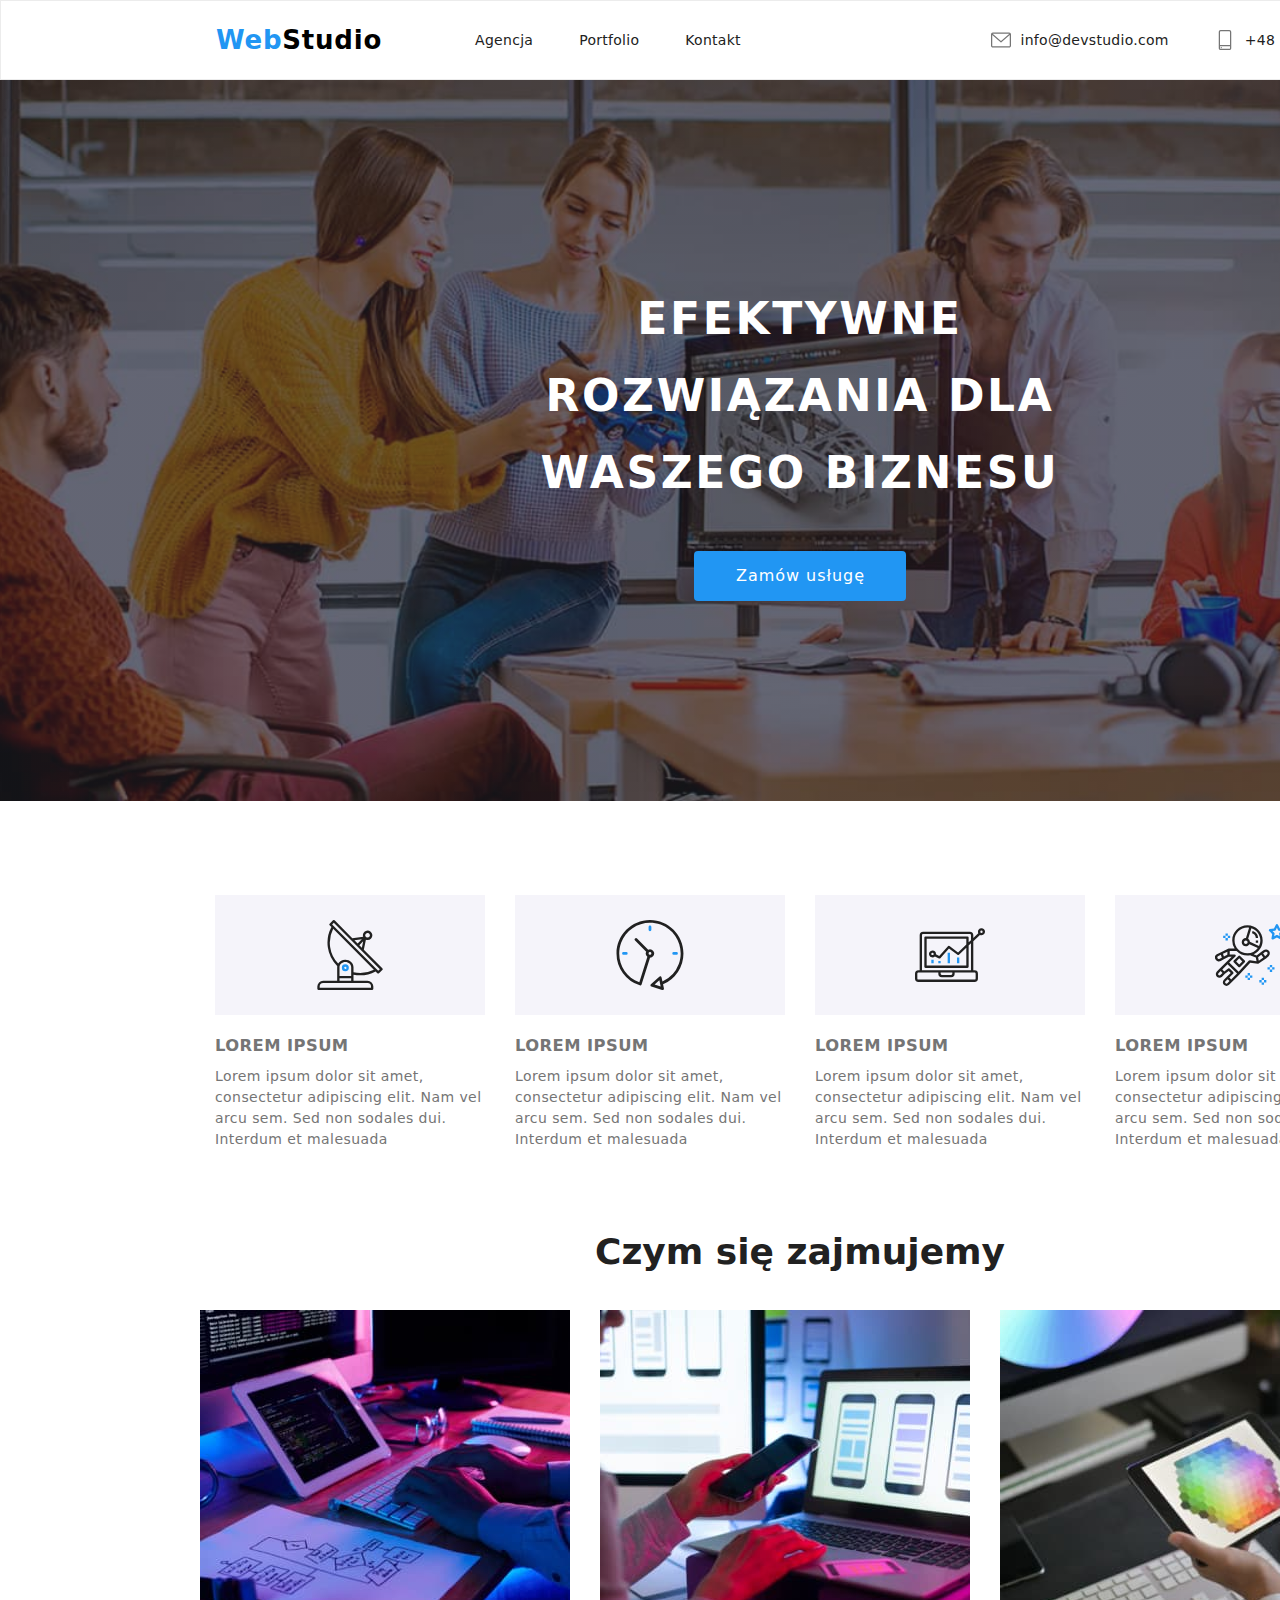
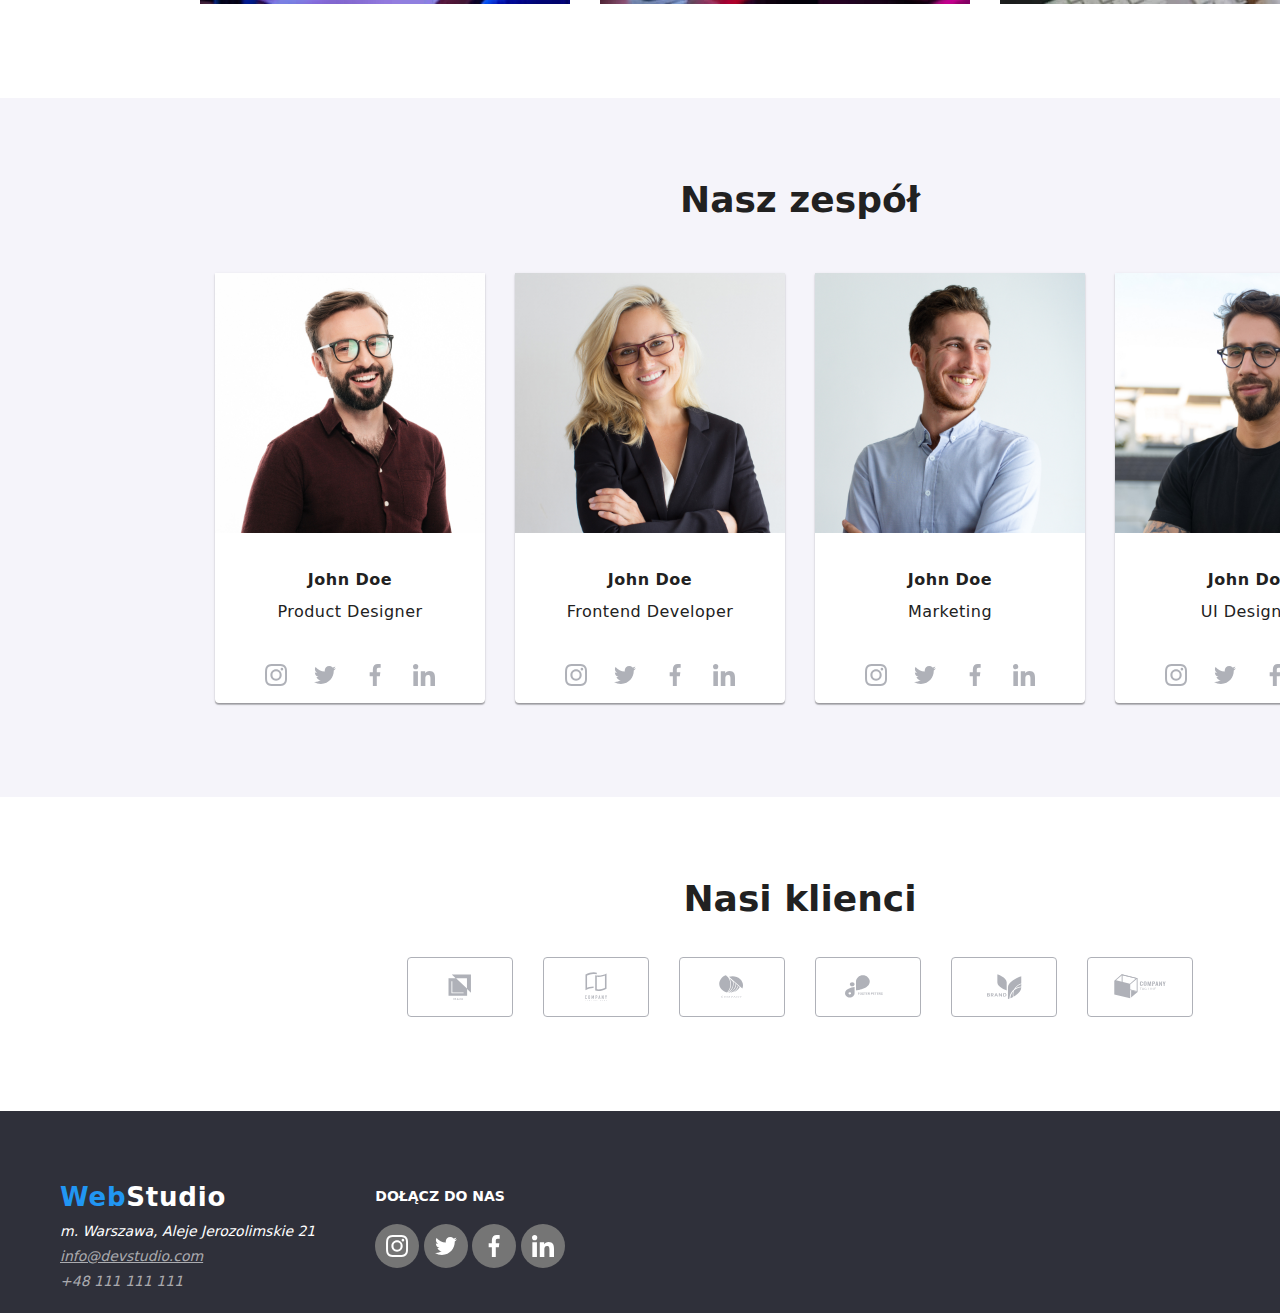
==== commit 0aa2bb9d: "hw4 upgrade8" ====
--- a/index.html
+++ b/index.html
@@ -60,7 +60,7 @@
     </header>
 
     <main>
-      <section class="big-black-box home">
+      <section class="big-black-box">
         <div class="bigest-text">
           <h1>efektywne rozwiązania dla waszego biznesu</h1>
         </div>
--- a/css/styles.css
+++ b/css/styles.css
@@ -15,6 +15,7 @@
 * {
   box-sizing: border-box;
   margin: 0px;
+  padding: 0px;
 }
 
 body {
@@ -65,7 +66,6 @@
   text-decoration: solid;
 }
 
-
 /*navbar and links start*/
 
 .navbar {
@@ -97,10 +97,6 @@
   margin-right: 10px;
   height: 30px;
   width: 20px;
-}
-.icon-contact-link:hover {
-  --color5: var(--brand-color);
-  --color2: var(--brand-color);
 }
 
 .nav-link-box {
@@ -139,6 +135,11 @@
 a.top-link:hover {
   color: var(--brand-color);
 }
+a.top-link:hover .icon-contact-link {
+  color: var(--brand-color);
+  --color5: var(--brand-color);
+  --color2: var(--brand-color);
+}
 a.top-link:active {
   color: var(--brand-color);
 }
@@ -169,13 +170,8 @@
   align-items: center;
   text-decoration: none;
   padding-left: 215px;
-
-  /*padding-top: 24px;
-  padding-bottom: 25px;
-  padding-left: 15px;
-  width: 145px;
-  height: 31px;*/
-}
+}
+
 .logo-nav {
   display: flex;
   flex-direction: row;
@@ -202,15 +198,19 @@
   background: var(--black-box-color);
   padding: 200px 452px 200px 452px;
   row-gap: 40px;
-}
-
-.home {
-  background-image: url("/images/main-page/backgroud-picture.jpg");
-  background-color: rgba(47, 48, 58, 0.4);
+
+  background-image: linear-gradient(
+      to bottom,
+      rgba(47, 48, 58, 0.4),
+      rgba(47, 48, 58, 0.4)
+    ),
+    url("../images/main-page/backgroud-picture.jpg");
   background-repeat: no-repeat;
   background-position: center;
+  background-size: cover;
   width: 100%;
 }
+
 .bigest-text {
   display: flex;
   justify-content: center;
@@ -373,6 +373,7 @@
   --color3: var(--logo-white-font-color);
   --color1: var(--logo-white-font-color);
 }
+
 /*our-crew end*/
 
 /*Our customers start*/
@@ -432,7 +433,7 @@
 .join-us {
   display: flex;
   flex-direction: column;
-  align-items: center;
+  align-items: flex-start;
   color: var(--logo-white-font-color);
   text-transform: uppercase;
 }
@@ -446,11 +447,10 @@
   margin: 0;
 }
 .svg-social-media {
-padding: 11px;
-}
-
-
-.icon-social-media-footer{
+  padding: 11px;
+}
+
+.icon-social-media-footer {
   display: flex;
   align-items: center;
   cursor: pointer;
@@ -458,7 +458,7 @@
   transition-duration: 0.3s;
   --color1: var(--logo-white-font-color);
   --color3: var(--logo-white-font-color);
-   background-color: var(--secondary-font-color);
+  background-color: var(--secondary-font-color);
 }
 .icon-social-media-footer:hover {
   background-color: var(--brand-color);
@@ -498,6 +498,8 @@
   align-items: flex-start;
   margin-bottom: 50px;
   border: 1px solid #eeeeee;
+}
+.project-block:hover {
   box-shadow: 0px 1px 1px rgba(0, 0, 0, 0.12), 0px 4px 4px rgba(0, 0, 0, 0.06),
     1px 4px 6px rgba(0, 0, 0, 0.16);
 }
@@ -513,15 +515,11 @@
 
 .portfolio-page-buttons li {
   display: inline-block;
-  line-height: 1.62em;
-  letter-spacing: 0.03em;
-  cursor: pointer;
   padding-top: 94px;
   padding-bottom: 50px;
-
+  padding-left: 8px;
   border: none;
   text-decoration: none;
-  text-align: center;
   color: var(--logo-white-font-color);
   transition-duration: 0.3s;
 }
@@ -530,14 +528,18 @@
   color: var(--logo-white-font-color);
   border-color: var(--brand-color);
   border: 0px;
-}
+  box-shadow: 0px 3px 1px rgba(0, 0, 0, 0.1), 0px 1px 2px rgba(0, 0, 0, 0.08),
+    0px 2px 2px rgba(0, 0, 0, 0.12);
+}
+
 .filter-btn {
   padding: 6px 22px 6px 22px;
   border: none;
-  margin-left: 8px;
   border-radius: 4px;
-  box-shadow: 0px 3px 1px rgba(0, 0, 0, 0.1), 0px 1px 2px rgba(0, 0, 0, 0.08),
-    0px 2px 2px rgba(0, 0, 0, 0.12);
+  text-align: center;
+  line-height: 1.62em;
+  letter-spacing: 0.03em;
+  cursor: pointer;
 }
 /*projects end*/
 
